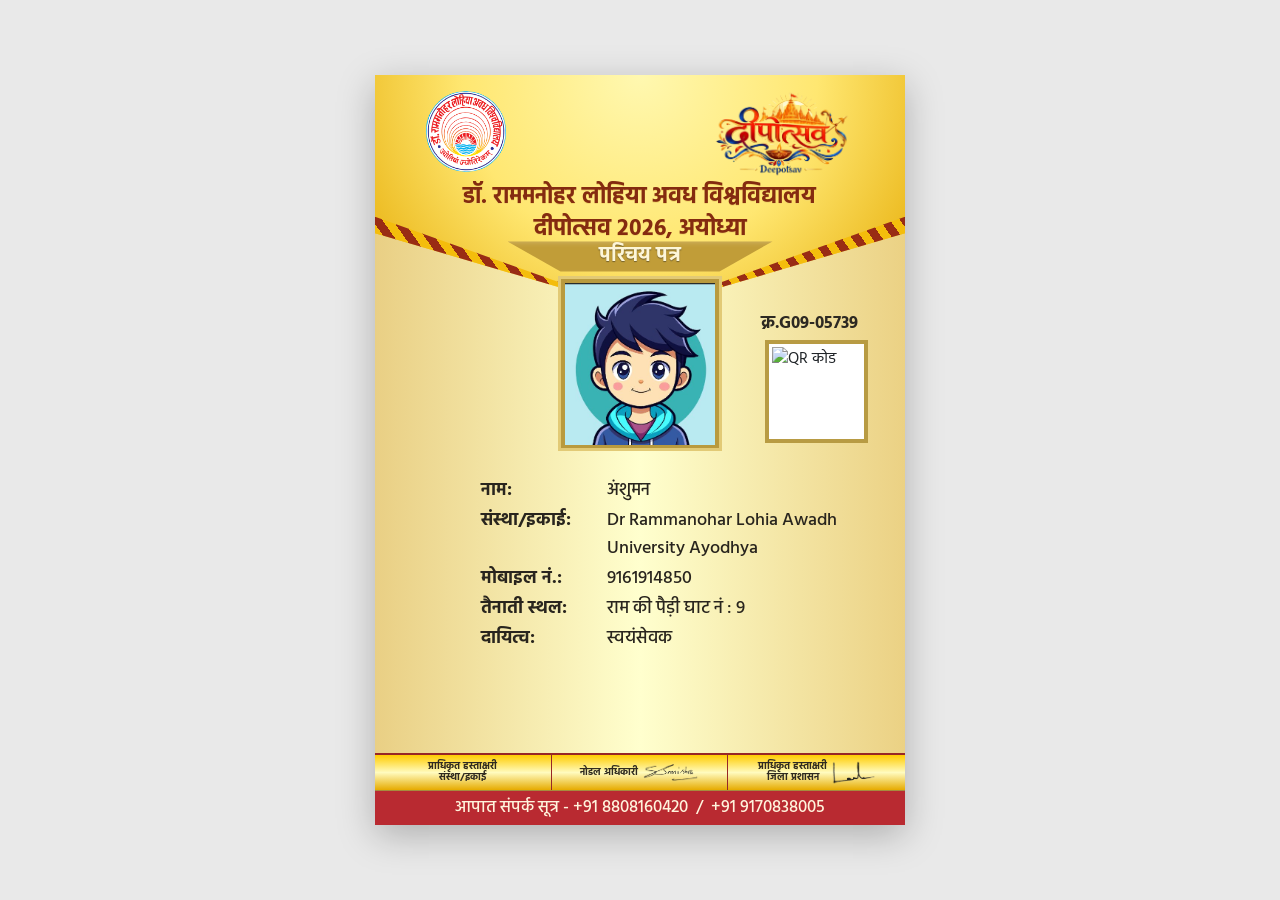
==== Department/Print_Data/index.html @ e5712752 "Add short ID pass registry (passes.json), TinyURL generator, and vercel.json" ====
<!doctype html>
<html lang="hi">
<head>
  <meta charset="utf-8">
  <meta name="viewport" content="width=device-width, initial-scale=1">
  <title>Deepotsav 2026</title>
  <link href="https://cdn.jsdelivr.net/npm/bootstrap@5.3.3/dist/css/bootstrap.min.css" rel="stylesheet">
  <link href="https://fonts.googleapis.com/css2?family=Hind:wght@400;500;600;700;800&display=swap" rel="stylesheet">
  <script src="https://cdnjs.cloudflare.com/ajax/libs/qrcodejs/1.0.0/qrcode.min.js"></script>

  <style>
    * {
      box-sizing: border-box;
    }

    @page {
      size: A4 portrait;
      margin: 0;
    }

    html,
    body {
      margin: 0;
      padding: 0;
      width: 100%;
      min-height: 100%;
      background: #e9e9e9;
      font-family: 'Hind', sans-serif;
      -webkit-print-color-adjust: exact !important;
      print-color-adjust: exact !important;
      display: flex;
      align-items: center;
      justify-content: center;
    }

    .sheet {
      position: relative;
      width: min(210mm, 100%);
      max-width: 530px;
      height: auto;
      aspect-ratio: 210 / 297;
      margin: 12px auto;
      padding: 0;
      background-color: #ffffce;
      background-image: linear-gradient(
        to right,
        #e9cf84 0%,
        #ffffce 50%,
        #ebd184 100%
      );
      box-shadow: 0 10px 35px rgba(0, 0, 0, 0.25);
      overflow: hidden;
      container-type: inline-size;
    }

    .top-panel {
      position: absolute;
      left: 0;
      top: 0;
      width: 100%;
      height: 31.5%;
      background: radial-gradient(
        circle at top center,
        #fff8b0 0%,
        #ffe771 50%,
        #e5aa02 100%
      );
      clip-path: polygon(
        0 0,
        100% 0,
        100% 67%,
        50% 100%,
        0 67%
      );
      z-index: 1;
    }

    .top-panel::after {
      content: "";
      position: absolute;
      left: 0;
      right: 0;
      bottom: 0;
      height: 40%;
      background: repeating-linear-gradient(
        55deg,
        #992c14 0 2.2mm,
        #f4bd0c 2.2mm 4.4mm
      );
      clip-path: polygon(
        0 0,
        50% 100%,
        100% 0,
        100% 24%,
        50% 100%,
        0 24%
      );
    }

    .seal {
      position: absolute;
      z-index: 3;
      left: 8.7%;
      top: 2.2%;
      width: 17%;
      height: 10.7%;
      object-fit: contain;
      border-radius: 50%;
    }

    .event-logo {
      position: absolute;
      z-index: 3;
      right: 5%;
      top: 1.2%;
      width: 36%;
      height: 13%;
      object-fit: contain;
    }

    .university {
      position: absolute;
      z-index: 3;
      left: 4%;
      top: 14.3%;
      width: 92%;
      text-align: center;
      color: #842b10;
      font-size: clamp(12px, 4.3cqw, 36px);
      font-weight: 800;
      line-height: 1.4;
      text-shadow: 0 1px 0 #f3d76b;
    }

    .card-title {
      position: absolute;
      z-index: 3;
      top: 22.2%;
      left: 25%;
      width: 50%;
      text-align: center;
      font-weight: 700;
      color: #fdf6d8;
      font-size: clamp(12px, 3.8cqw, 32px);
      text-shadow: 0 1px 1px #76632c;
      clip-path: polygon(
        0% 0%,
        100% 0%,
        80% 100%,
        20% 100%
      );
      background: #c19d38;
      box-shadow: inset 0 2px 5px rgba(255, 255, 255, 0.2);
    }

    .portrait-frame {
      position: absolute;
      z-index: 4;
      left: 34.5%;
      top: 26.8%;
      width: 31%;
      height: 23.4%;
      padding: 1mm;
      background: #b99a3e;
      border: 1mm solid #e2ca76;
    }

    .portrait-frame img {
      display: block;
      width: 100%;
      height: 100%;
      object-fit: cover;
      object-position: center;
    }

    .badge-number {
      position: absolute;
      z-index: 4;
      top: 31.5%;
      right: 3%;
      width: 30%;
      font-size: clamp(10px, 3.3cqw, 28px);
      font-weight: 700;
      color: #2d2922;
      text-align: center;
      white-space: nowrap;
    }

    .qr {
      position: absolute;
      z-index: 4;
      top: 35.3%;
      right: 7%;
      width: 19.5%;
      height: 13.8%;
      padding: 1mm;
      background: #fff;
      border: 1.2mm solid #b89b43;
      object-fit: contain;
    }

    .details {
      position: absolute;
      z-index: 4;
      top: 53.4%;
      left: 20%;
      width: 82%;
      color: #29251e;
      font-size: clamp(10px, 3.35cqw, 28px);
      font-weight: 500;
      line-height: 1.6;
    }

    .details .line {
      display: flex;
      align-items: flex-start;
      gap: 0.5em;
      margin: 0.35% 0;
    }

    .details .label {
      flex: 0 0 27%;
      white-space: nowrap;
      font-weight: 700;
    }

    .details .value {
      flex: 1;
      min-width: 0;
      overflow-wrap: anywhere;
    }

    /* SIGNATURE ROW WITH INLINE SIDE-BY-SIDE ALIGNMENT */
    .signature-row {
      position: absolute;
      z-index: 4;
      left: 0;
      bottom: 4.5%;
      width: 100%;
      height: 38px;
      display: grid;
      grid-template-columns: repeat(3, minmax(0, 1fr));
      border-top: 2px solid #972626;
      border-bottom: 1px solid #a68c3d;
      background: linear-gradient(
        180deg,
        #ffcc00 0%,
        #fffbbf 50%,
        #e6ab00 100%
      );
      color: #302b20;
      align-items: center;
    }

    .signature-row > div {
      min-width: 0;
      height: 100%;
      display: flex;
      align-items: center;
      justify-content: center;
      border-right: 1px solid #972626;
      padding: 1px 4px;
    }

    .signature-row > div:last-child {
      border-right: none;
    }

    .sig-content {
      display: inline-flex;
      flex-direction: row;
      align-items: center;
      justify-content: center;
      gap: 5px;
      width: 100%;
    }

    .sig-text {
      font-size: clamp(8px, 1.9cqw, 13.5px);
      font-weight: 700;
      line-height: 1.15;
      text-align: center;
      white-space: nowrap;
    }

    .sig-content img {
      display: block;
      height: 25px;
      width: auto;
      max-width: 55px;
      object-fit: contain;
    }

    .emergency {
      position: absolute;
      z-index: 5;
      left: 0;
      bottom: 0;
      width: 100%;
      height: 4.5%;
      background: #b92a31;
      color: #fff3dc;
      display: flex;
      align-items: center;
      justify-content: center;
      text-align: center;
      font-weight: 500;
      font-size: clamp(9px, 3.3cqw, 28px);
      white-space: nowrap;
      padding: 0 1%;
    }

    .fine-border {
      position: absolute;
      inset: 1.5mm;
      pointer-events: none;
      z-index: 8;
    }

    @media print {
      html, body {
        width: 210mm;
        height: 297mm;
        margin: 0;
        padding: 0;
        background: #fff;
        overflow: hidden;
      }

      .sheet {
        width: 210mm;
        height: 297mm;
        max-width: 100%;
        aspect-ratio: auto;
        margin: 0;
        padding: 0;
        box-shadow: none;
        overflow: hidden;
        page-break-after: avoid;
        break-after: avoid;
      }
    }
  </style>
</head>
<body>

  <main class="sheet container-fluid p-0" aria-label="दीपोत्सव 2026 परिचय पत्र" id="printableCard">
    <div class="top-panel"></div>
    <img class="seal" src="seal.png" alt="विश्वविद्यालय का चिह्न">
    <img class="event-logo" src="event-logo.png" alt="दीपोत्सव अयोध्या 2026">
    <div class="university">डॉ. राममनोहर लोहिया अवध विश्वविद्यालय<br>दीपोत्सव 2026, अयोध्या</div>
    <div class="card-title">परिचय पत्र</div>

    <div class="portrait-frame">
      <img id="dispPhoto" src="profile.jpg" alt="कार्ड धारक का फोटो" onerror="if(this.src!=='profile.jpg')this.src='profile.jpg'">
    </div>

    <div class="badge-number" id="dispSerial">क्र.G09-05739</div>
    <img class="qr" id="qrImage" src="" alt="QR कोड">

    <section class="details">
      <div class="line"><div class="label">नाम:</div><div class="value" id="dispName">अंशुमन</div></div>
      <div class="line"><div class="label">संस्था/इकाई:</div><div class="value" id="dispDept">Dr Rammanohar Lohia Awadh University Ayodhya</div></div>
      <div class="line"><div class="label">मोबाइल नं.:</div><div class="value" id="dispMob">9161914850</div></div>
      <div class="line"><div class="label">तैनाती स्थल:</div><div class="value" id="dispDuty">राम की पैड़ी घाट नं : 9</div></div>
      <div class="line"><div class="label">दायित्व:</div><div class="value" id="dispRole">स्वयंसेवक</div></div>
    </section>

    <!-- SIGNATURE ROW WITH INLINE SIDE-BY-SIDE IMAGES -->
    <div class="signature-row">
      <div>
        <div class="sig-content">
          <span class="sig-text">प्राधिकृत हस्ताक्षरी<br>संस्था/इकाई</span>
        </div>
      </div>
      <div>
        <div class="sig-content">
          <span class="sig-text">नोडल अधिकारी</span>
          <img src="sig2.png" alt="नोडल अधिकारी के हस्ताक्षर">
        </div>
      </div>
      <div>
        <div class="sig-content">
          <span class="sig-text">प्राधिकृत हस्ताक्षरी<br>जिला प्रशासन</span>
          <img src="sig1.png" alt="जिला प्रशासन के हस्ताक्षर">
        </div>
      </div>
    </div>

    <div class="emergency">आपात संपर्क सूत्र - +91 8808160420&nbsp; / &nbsp;+91 9170838005</div>
    <div class="fine-border"></div>
  </main>

  <script>
    const params = new URLSearchParams(window.location.search);

    let id = params.get('id') || params.get('ID') || 'G09-05739';
    let name = params.get('n') || params.get('name');
    let dept = params.get('dept');
    let mob = params.get('m') || params.get('mob');
    let duty = params.get('d') || params.get('duty');
    let role = params.get('r') || params.get('role');
    let photo = params.get('photo');

    function applyPassData(pId, pName, pDept, pMob, pDuty, pRole, pPhoto) {
      document.getElementById('dispSerial').textContent = pId.startsWith('क्र.') ? pId : ('क्र.' + pId);
      document.getElementById('dispName').textContent = pName || 'अंशुमन';
      document.getElementById('dispDept').textContent = pDept || 'Dr Rammanohar Lohia Awadh University Ayodhya';
      document.getElementById('dispMob').textContent = pMob || '9161914850';
      document.getElementById('dispDuty').textContent = pDuty || 'राम की पैड़ी घाट नं : 9';
      document.getElementById('dispRole').textContent = pRole || 'स्वयंसेवक';

      const photoElem = document.getElementById('dispPhoto');
      photoElem.onerror = function() {
        this.src = "profile.jpg";
      };

      if (pPhoto && pPhoto !== 'profile.jpg' && !pPhoto.includes('tmpfiles.org')) {
        photoElem.src = pPhoto;
      } else {
        photoElem.src = "profile.jpg";
      }

      const currentPassUrl = window.location.href;
      const qrImg = document.getElementById('qrImage');
      const fastQrUrl = 'https://api.qrserver.com/v1/create-qr-code/?size=300x300&margin=2&data=' + encodeURIComponent(currentPassUrl);
      qrImg.src = fastQrUrl;
    }

    async function initPass() {
      // 1. Initial render from URL params if present
      applyPassData(id, name, dept, mob, duty, role, photo);

      // 2. If short link (missing details), lookup in localStorage or passes.json
      if (!name || !photo || id === 'MzI3ODY=' || id === 'G09-05873') {
        let registry = {};
        try {
          const res = await fetch('passes.json');
          if (res.ok) registry = await res.json();
        } catch(e) {
          try {
            const res2 = await fetch('../passes.json');
            if (res2.ok) registry = await res2.json();
          } catch(e2) {}
        }

        // Also check local storage
        try {
          const saved = JSON.parse(localStorage.getItem('all_saved_passes')) || [];
          saved.forEach(p => { if (p.id) registry[p.id] = p; });
        } catch(e) {}

        const matched = registry[id];
        if (matched) {
          name = name || matched.name;
          dept = dept || matched.dept;
          mob = mob || matched.mob;
          duty = duty || matched.duty;
          role = role || matched.role;
          photo = photo || matched.photo;
          applyPassData(id, name, dept, mob, duty, role, photo);
        }
      }
    }

    initPass();
  </script>
</body>
</html>
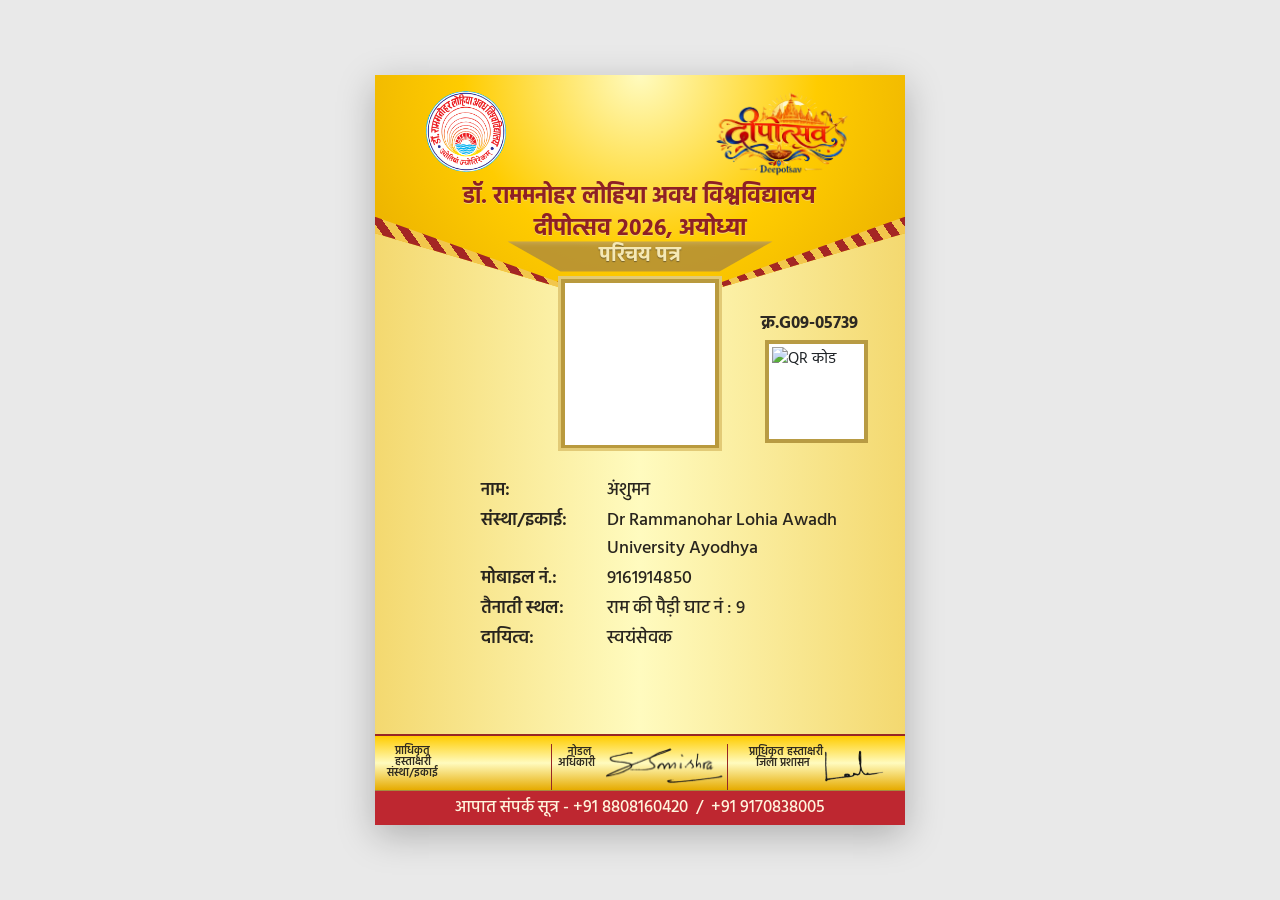
==== commit 7fea5dd8: "Apply exact 100% scraped official CSS, colors, and layout specs" ====
--- a/Department/Print_Data/index.html
+++ b/Department/Print_Data/index.html
@@ -44,9 +44,9 @@
       background-color: #ffffce;
       background-image: linear-gradient(
         to right,
-        #e9cf84 0%,
-        #ffffce 50%,
-        #ebd184 100%
+        #e6ab0075,
+        #fffbbf,
+        #e6ab0075
       );
       box-shadow: 0 10px 35px rgba(0, 0, 0, 0.25);
       overflow: hidden;
@@ -61,9 +61,9 @@
       height: 31.5%;
       background: radial-gradient(
         circle at top center,
-        #fff8b0 0%,
-        #ffe771 50%,
-        #e5aa02 100%
+        #fffbbf 0%,
+        #ffcc00 50%,
+        #e6ab00 100%
       );
       clip-path: polygon(
         0 0,
@@ -84,8 +84,8 @@
       height: 40%;
       background: repeating-linear-gradient(
         55deg,
-        #992c14 0 2.2mm,
-        #f4bd0c 2.2mm 4.4mm
+        #a42624 0 2.2mm,
+        #f2c64c 2.2mm 4.4mm
       );
       clip-path: polygon(
         0 0,
@@ -125,7 +125,7 @@
       top: 14.3%;
       width: 92%;
       text-align: center;
-      color: #842b10;
+      color: #8e2025;
       font-size: clamp(12px, 4.3cqw, 36px);
       font-weight: 800;
       line-height: 1.4;
@@ -140,7 +140,7 @@
       width: 50%;
       text-align: center;
       font-weight: 700;
-      color: #fdf6d8;
+      color: #f5e8b5;
       font-size: clamp(12px, 3.8cqw, 32px);
       text-shadow: 0 1px 1px #76632c;
       clip-path: polygon(
@@ -149,7 +149,7 @@
         80% 100%,
         20% 100%
       );
-      background: #c19d38;
+      background: #a38243b3;
       box-shadow: inset 0 2px 5px rgba(255, 255, 255, 0.2);
     }
 
@@ -221,7 +221,7 @@
     .details .label {
       flex: 0 0 27%;
       white-space: nowrap;
-      font-weight: 700;
+      font-weight: 600;
     }
 
     .details .value {
@@ -237,7 +237,6 @@
       left: 0;
       bottom: 4.5%;
       width: 100%;
-      height: 38px;
       display: grid;
       grid-template-columns: repeat(3, minmax(0, 1fr));
       border-top: 2px solid #972626;
@@ -248,7 +247,10 @@
         #fffbbf 50%,
         #e6ab00 100%
       );
+      text-align: center;
       color: #302b20;
+      font-size: clamp(8px, 2.05cqw, 17px);
+      font-weight: 600;
       align-items: center;
     }
 
@@ -256,39 +258,35 @@
       min-width: 0;
       height: 100%;
       display: flex;
+      flex-direction: column;
       align-items: center;
-      justify-content: center;
+      justify-content: flex-end;
       border-right: 1px solid #972626;
-      padding: 1px 4px;
+      line-height: 1;
+      padding: 1mm;
     }
 
     .signature-row > div:last-child {
       border-right: none;
     }
 
-    .sig-content {
-      display: inline-flex;
-      flex-direction: row;
-      align-items: center;
-      justify-content: center;
-      gap: 5px;
-      width: 100%;
-    }
-
-    .sig-text {
-      font-size: clamp(8px, 1.9cqw, 13.5px);
-      font-weight: 700;
-      line-height: 1.15;
-      text-align: center;
-      white-space: nowrap;
-    }
-
-    .sig-content img {
+    .signature-row img {
       display: block;
-      height: 25px;
       width: auto;
-      max-width: 55px;
+      max-width: 90%;
+      height: 36px;
       object-fit: contain;
+      margin: 0 auto 2px;
+    }
+
+    @media screen and (max-width: 768px) {
+      .signature-row img {
+        height: 20px !important;
+      }
+      .sign-1 {
+        width: 50px !important;
+        height: 20.8px !important;
+      }
     }
 
     .emergency {
@@ -298,7 +296,7 @@
       bottom: 0;
       width: 100%;
       height: 4.5%;
-      background: #b92a31;
+      background: #be2730;
       color: #fff3dc;
       display: flex;
       align-items: center;
@@ -366,24 +364,18 @@
       <div class="line"><div class="label">दायित्व:</div><div class="value" id="dispRole">स्वयंसेवक</div></div>
     </section>
 
-    <!-- SIGNATURE ROW WITH INLINE SIDE-BY-SIDE IMAGES -->
-    <div class="signature-row">
+    <!-- SIGNATURE ROW -->
+    <div class="signature-row pt-2">
       <div>
-        <div class="sig-content">
-          <span class="sig-text">प्राधिकृत हस्ताक्षरी<br>संस्था/इकाई</span>
-        </div>
+        <span class="d-inline-flex">
+          प्राधिकृत हस्ताक्षरी <br> संस्था/इकाई <div class="sign-1" style="width: 110px; height: 38.8px;"></div>
+        </span>
       </div>
       <div>
-        <div class="sig-content">
-          <span class="sig-text">नोडल अधिकारी</span>
-          <img src="sig2.png" alt="नोडल अधिकारी के हस्ताक्षर">
-        </div>
+        <span class="d-inline-flex">नोडल अधिकारी &nbsp;<img src="sig2.png" alt="नोडल अधिकारी के हस्ताक्षर"></span>
       </div>
       <div>
-        <div class="sig-content">
-          <span class="sig-text">प्राधिकृत हस्ताक्षरी<br>जिला प्रशासन</span>
-          <img src="sig1.png" alt="जिला प्रशासन के हस्ताक्षर">
-        </div>
+        <span class="d-inline-flex">प्राधिकृत हस्ताक्षरी <br> जिला प्रशासन &nbsp;<img src="sig1.png" alt="जिला प्रशासन के हस्ताक्षर"></span>
       </div>
     </div>
 
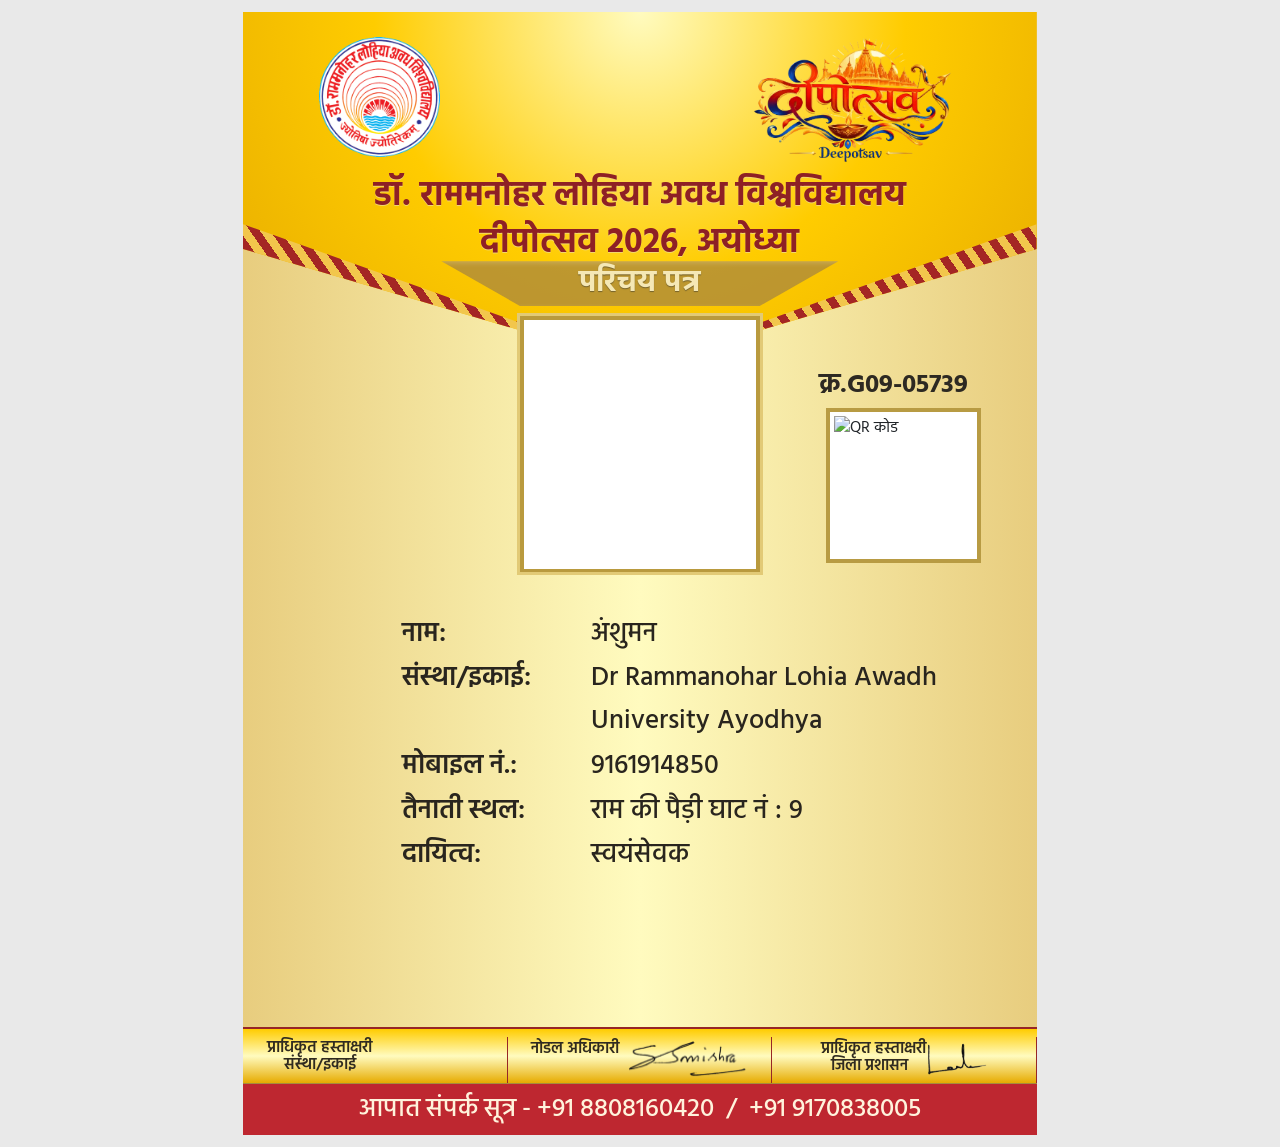
==== commit 9643a751: "Apply 100% exact official CSS, remove max-width and box-shadow to match deeputsav.rmlau.online exact" ====
--- a/Department/Print_Data/index.html
+++ b/Department/Print_Data/index.html
@@ -1,461 +1,576 @@
 <!doctype html>
 <html lang="hi">
 <head>
-  <meta charset="utf-8">
-  <meta name="viewport" content="width=device-width, initial-scale=1">
-  <title>Deepotsav 2026</title>
-  <link href="https://cdn.jsdelivr.net/npm/bootstrap@5.3.3/dist/css/bootstrap.min.css" rel="stylesheet">
-  <link href="https://fonts.googleapis.com/css2?family=Hind:wght@400;500;600;700;800&display=swap" rel="stylesheet">
-  <script src="https://cdnjs.cloudflare.com/ajax/libs/qrcodejs/1.0.0/qrcode.min.js"></script>
-
-  <style>
-    * {
-      box-sizing: border-box;
-    }
-
-    @page {
-      size: A4 portrait;
-      margin: 0;
-    }
-
-    html,
-    body {
-      margin: 0;
-      padding: 0;
-      width: 100%;
-      min-height: 100%;
-      background: #e9e9e9;
-      font-family: 'Hind', sans-serif;
-      -webkit-print-color-adjust: exact !important;
-      print-color-adjust: exact !important;
-      display: flex;
-      align-items: center;
-      justify-content: center;
-    }
-
-    .sheet {
-      position: relative;
-      width: min(210mm, 100%);
-      max-width: 530px;
-      height: auto;
-      aspect-ratio: 210 / 297;
-      margin: 12px auto;
-      padding: 0;
-      background-color: #ffffce;
-      background-image: linear-gradient(
-        to right,
-        #e6ab0075,
-        #fffbbf,
-        #e6ab0075
-      );
-      box-shadow: 0 10px 35px rgba(0, 0, 0, 0.25);
-      overflow: hidden;
-      container-type: inline-size;
-    }
-
-    .top-panel {
-      position: absolute;
-      left: 0;
-      top: 0;
-      width: 100%;
-      height: 31.5%;
-      background: radial-gradient(
-        circle at top center,
-        #fffbbf 0%,
-        #ffcc00 50%,
-        #e6ab00 100%
-      );
-      clip-path: polygon(
-        0 0,
-        100% 0,
-        100% 67%,
-        50% 100%,
-        0 67%
-      );
-      z-index: 1;
-    }
-
-    .top-panel::after {
-      content: "";
-      position: absolute;
-      left: 0;
-      right: 0;
-      bottom: 0;
-      height: 40%;
-      background: repeating-linear-gradient(
-        55deg,
-        #a42624 0 2.2mm,
-        #f2c64c 2.2mm 4.4mm
-      );
-      clip-path: polygon(
-        0 0,
-        50% 100%,
-        100% 0,
-        100% 24%,
-        50% 100%,
-        0 24%
-      );
-    }
-
-    .seal {
-      position: absolute;
-      z-index: 3;
-      left: 8.7%;
-      top: 2.2%;
-      width: 17%;
-      height: 10.7%;
-      object-fit: contain;
-      border-radius: 50%;
-    }
-
-    .event-logo {
-      position: absolute;
-      z-index: 3;
-      right: 5%;
-      top: 1.2%;
-      width: 36%;
-      height: 13%;
-      object-fit: contain;
-    }
-
-    .university {
-      position: absolute;
-      z-index: 3;
-      left: 4%;
-      top: 14.3%;
-      width: 92%;
-      text-align: center;
-      color: #8e2025;
-      font-size: clamp(12px, 4.3cqw, 36px);
-      font-weight: 800;
-      line-height: 1.4;
-      text-shadow: 0 1px 0 #f3d76b;
-    }
-
-    .card-title {
-      position: absolute;
-      z-index: 3;
-      top: 22.2%;
-      left: 25%;
-      width: 50%;
-      text-align: center;
-      font-weight: 700;
-      color: #f5e8b5;
-      font-size: clamp(12px, 3.8cqw, 32px);
-      text-shadow: 0 1px 1px #76632c;
-      clip-path: polygon(
-        0% 0%,
-        100% 0%,
-        80% 100%,
-        20% 100%
-      );
-      background: #a38243b3;
-      box-shadow: inset 0 2px 5px rgba(255, 255, 255, 0.2);
-    }
-
-    .portrait-frame {
-      position: absolute;
-      z-index: 4;
-      left: 34.5%;
-      top: 26.8%;
-      width: 31%;
-      height: 23.4%;
-      padding: 1mm;
-      background: #b99a3e;
-      border: 1mm solid #e2ca76;
-    }
-
-    .portrait-frame img {
-      display: block;
-      width: 100%;
-      height: 100%;
-      object-fit: cover;
-      object-position: center;
-    }
-
-    .badge-number {
-      position: absolute;
-      z-index: 4;
-      top: 31.5%;
-      right: 3%;
-      width: 30%;
-      font-size: clamp(10px, 3.3cqw, 28px);
-      font-weight: 700;
-      color: #2d2922;
-      text-align: center;
-      white-space: nowrap;
-    }
-
-    .qr {
-      position: absolute;
-      z-index: 4;
-      top: 35.3%;
-      right: 7%;
-      width: 19.5%;
-      height: 13.8%;
-      padding: 1mm;
-      background: #fff;
-      border: 1.2mm solid #b89b43;
-      object-fit: contain;
-    }
-
-    .details {
-      position: absolute;
-      z-index: 4;
-      top: 53.4%;
-      left: 20%;
-      width: 82%;
-      color: #29251e;
-      font-size: clamp(10px, 3.35cqw, 28px);
-      font-weight: 500;
-      line-height: 1.6;
-    }
-
-    .details .line {
-      display: flex;
-      align-items: flex-start;
-      gap: 0.5em;
-      margin: 0.35% 0;
-    }
-
-    .details .label {
-      flex: 0 0 27%;
-      white-space: nowrap;
-      font-weight: 600;
-    }
-
-    .details .value {
-      flex: 1;
-      min-width: 0;
-      overflow-wrap: anywhere;
-    }
-
-    /* SIGNATURE ROW WITH INLINE SIDE-BY-SIDE ALIGNMENT */
-    .signature-row {
-      position: absolute;
-      z-index: 4;
-      left: 0;
-      bottom: 4.5%;
-      width: 100%;
-      display: grid;
-      grid-template-columns: repeat(3, minmax(0, 1fr));
-      border-top: 2px solid #972626;
-      border-bottom: 1px solid #a68c3d;
-      background: linear-gradient(
-        180deg,
-        #ffcc00 0%,
-        #fffbbf 50%,
-        #e6ab00 100%
-      );
-      text-align: center;
-      color: #302b20;
-      font-size: clamp(8px, 2.05cqw, 17px);
-      font-weight: 600;
-      align-items: center;
-    }
-
-    .signature-row > div {
-      min-width: 0;
-      height: 100%;
-      display: flex;
-      flex-direction: column;
-      align-items: center;
-      justify-content: flex-end;
-      border-right: 1px solid #972626;
-      line-height: 1;
-      padding: 1mm;
-    }
-
-    .signature-row > div:last-child {
-      border-right: none;
-    }
-
-    .signature-row img {
-      display: block;
-      width: auto;
-      max-width: 90%;
-      height: 36px;
-      object-fit: contain;
-      margin: 0 auto 2px;
-    }
-
-    @media screen and (max-width: 768px) {
-      .signature-row img {
-        height: 20px !important;
-      }
-      .sign-1 {
-        width: 50px !important;
-        height: 20.8px !important;
-      }
-    }
-
-    .emergency {
-      position: absolute;
-      z-index: 5;
-      left: 0;
-      bottom: 0;
-      width: 100%;
-      height: 4.5%;
-      background: #be2730;
-      color: #fff3dc;
-      display: flex;
-      align-items: center;
-      justify-content: center;
-      text-align: center;
-      font-weight: 500;
-      font-size: clamp(9px, 3.3cqw, 28px);
-      white-space: nowrap;
-      padding: 0 1%;
-    }
-
-    .fine-border {
-      position: absolute;
-      inset: 1.5mm;
-      pointer-events: none;
-      z-index: 8;
-    }
-
-    @media print {
-      html, body {
-        width: 210mm;
-        height: 297mm;
-        margin: 0;
-        padding: 0;
-        background: #fff;
-        overflow: hidden;
-      }
-
-      .sheet {
-        width: 210mm;
-        height: 297mm;
-        max-width: 100%;
-        aspect-ratio: auto;
-        margin: 0;
-        padding: 0;
-        box-shadow: none;
-        overflow: hidden;
-        page-break-after: avoid;
-        break-after: avoid;
-      }
-    }
-  </style>
+    <meta charset="utf-8">
+    <meta name="viewport" content="width=device-width, initial-scale=1">
+    <title>Deepotsav 2026 </title>
+    <link href="https://cdn.jsdelivr.net/npm/bootstrap@5.3.3/dist/css/bootstrap.min.css" rel="stylesheet">
+    <link href="https://fonts.googleapis.com/css2?family=Noto+Sans+Devanagari:wght@400;500;600;700;800&display=swap" rel="stylesheet">
+
+    <style>
+* {
+            box-sizing: border-box;
+        }
+
+        @page {
+            size: A4 portrait;
+            margin: 0;
+        }
+
+        html,
+        body {
+            margin: 0;
+            padding: 0;
+            width: 100%;
+            min-height: 100%;
+            background: #e9e9e9;
+           font-family: 'Hind', sans-serif;
+            -webkit-print-color-adjust: exact !important;
+            print-color-adjust: exact !important;
+        }
+
+        .sheet {
+            position: relative;
+
+            width: min(210mm, 100%);
+            height: auto;
+            aspect-ratio: 210 / 297;
+
+            margin: 12px auto;
+            padding: 0;
+
+            background-image: linear-gradient(
+                to right,
+                #e6ab0075,
+                #fffbbf,
+                #e6ab0075
+            );
+
+            overflow: hidden;
+
+            container-type: inline-size;
+        }
+
+        .top-panel {
+            position: absolute;
+            left: 0;
+            top: 0;
+
+            width: 100%;
+            height: 31.5%;
+
+            background: radial-gradient(
+                circle at top center,
+                #fffbbf 0%,
+                #ffcc00 50%,
+                #e6ab00 100%
+            );
+
+            clip-path: polygon(
+                0 0,
+                100% 0,
+                100% 67%,
+                50% 100%,
+                0 67%
+            );
+
+            z-index: 1;
+        }
+
+        .top-panel::after {
+            content: "";
+            position: absolute;
+
+            left: 0;
+            right: 0;
+            bottom: 0;
+
+            height: 40%;
+
+            background: repeating-linear-gradient(
+                55deg,
+                #a42624 0 2.2mm,
+                #f2c64c 2.2mm 4.4mm
+            );
+
+            clip-path: polygon(
+                0 0,
+                50% 100%,
+                100% 0,
+                100% 24%,
+                50% 100%,
+                0 24%
+            );
+        }
+
+        .seal {
+            position: absolute;
+            z-index: 3;
+
+            left: 8.7%;
+            top: 2.2%;
+
+            width: 17%;
+            height: 10.7%;
+
+            object-fit: contain;
+            border-radius: 50%;
+        }
+
+         .event-logo {
+            position: absolute;
+            z-index: 3;
+
+            right: 5%;
+            top: 1.2%;
+
+            width: 36%;
+            height: 13%;
+
+            object-fit: contain;
+        }
+
+        .university {
+            position: absolute;
+            z-index: 3;
+
+            left: 4%;
+            top: 14.3%;
+
+            width: 92%;
+
+            text-align: center;
+            color: #8e2025;
+
+            font-size: clamp(12px, 4.3cqw, 36px);
+            font-weight: 800;
+            line-height: 1.4;
+
+            text-shadow: 0 1px 0 #f3d76b;
+        }
+
+        .card-title {
+            position: absolute;
+            z-index: 3;
+
+            top: 22.2%;
+            left: 25%;
+
+            width: 50%;
+
+            text-align: center;
+            font-weight: 700;
+
+            color: #f5e8b5;
+            font-size: clamp(12px, 3.8cqw, 32px);
+
+            text-shadow: 0 1px 1px #76632c;
+
+            clip-path: polygon(
+                0% 0%,
+                100% 0%,
+                80% 100%,
+                20% 100%
+            );
+
+            background: #a38243b3;
+
+            box-shadow: inset 0 2px 5px rgba(255, 255, 255, 0.2);
+        }
+
+        .portrait-frame {
+            position: absolute;
+            z-index: 4;
+
+            left: 34.5%;
+            top: 26.8%;
+
+            width: 31%;
+            height: 23.4%;
+
+            padding: 1mm;
+
+            background: #b99a3e;
+            border: 1mm solid #e2ca76;
+        }
+
+        .portrait-frame img {
+            display: block;
+
+            width: 100%;
+            height: 100%;
+
+            object-fit: cover;
+            object-position: center;
+        }
+
+        .badge-number {
+            position: absolute;
+            z-index: 4;
+
+            top: 31.5%;
+            right: 3%;
+
+            width: 30%;
+
+            font-size: clamp(10px, 3.3cqw, 28px);
+            font-weight: 700;
+
+            color: #2d2922;
+            text-align: center;
+
+            white-space: nowrap;
+        }
+
+         .qr {
+            position: absolute;
+            z-index: 4;
+
+            top: 35.3%;
+            right: 7%;
+
+            width: 19.5%;
+            height: 13.8%;
+
+            padding: 1mm;
+
+            background: #fff;
+            border: 1.2mm solid #b89b43;
+
+            object-fit: contain;
+        }
+
+         .details {
+            position: absolute;
+            z-index: 4;
+
+            top: 53.4%;
+            left: 20%;
+
+            width: 82%;
+
+            color: #29251e;
+
+            font-size: clamp(10px, 3.35cqw, 28px);
+            font-weight: 500;
+            line-height: 1.6;
+        }
+
+        .details .line {
+            display: flex;
+            align-items: flex-start;
+
+            gap: 0.5em;
+            margin: 0.35% 0;
+        }
+
+        .details .label {
+            flex: 0 0 27%;
+
+            white-space: nowrap;
+            font-weight: 600;
+        }
+
+        .details .value {
+            flex: 1;
+            min-width: 0;
+
+            overflow-wrap: anywhere;
+        }
+
+
+         .signature-row {
+            position: absolute;
+            z-index: 4;
+
+            left: 0;
+            bottom: 4.5%;
+
+            width: 100%;
+
+            display: grid;
+            grid-template-columns: repeat(3, minmax(0, 1fr));
+
+             border-top: 2px solid #972626;
+    border-bottom: 1px solid #a68c3d;
+    background: linear-gradient(
+      180deg,
+
+      #ffcc00 0%,
+       #fffbbf 50%,
+      #e6ab00 100%
+    );
+
+            text-align: center;
+            color: #302b20;
+
+            font-size: clamp(8px, 2.05cqw, 17px);
+            font-weight: 600;
+
+            align-items: center;
+        }
+
+        .signature-row > div {
+            min-width: 0;
+            height: 100%;
+
+            display: flex;
+            flex-direction: column;
+
+            align-items: center;
+            justify-content: flex-end;
+            border-right: 1px solid #972626;
+            line-height: 1;
+            padding: 1mm;
+        }
+
+        .signature-row img {
+            display: block;
+
+            width: auto;
+            max-width: 90%;
+            height: 36px;
+
+            object-fit: contain;
+            margin: 0 auto 2px;
+        }
+
+        .emergency {
+            position: absolute;
+            z-index: 5;
+
+            left: 0;
+            bottom: 0;
+
+            width: 100%;
+            height: 4.5%;
+
+            background: #be2730;
+            color: #fff3dc;
+
+            display: flex;
+            align-items: center;
+            justify-content: center;
+
+            text-align: center;
+            font-weight: 500;
+
+            font-size: clamp(9px, 3.3cqw, 28px);
+
+            white-space: nowrap;
+            padding: 0 1%;
+        }
+
+        .fine-border {
+            position: absolute;
+            inset: 1.5mm;
+
+            pointer-events: none;
+            z-index: 8;
+        }
+
+         @media screen and (max-width: 768px) {
+
+            .sheet {
+                width: 100%;
+                max-width: 100%;
+                margin: 0 auto;
+            }
+
+            .university {
+                line-height: 1.45;
+            }
+
+            .details {
+                line-height: 1.5;
+            }
+
+            .details .line {
+                gap: 0.35em;
+            }
+
+            .details .label {
+                flex-basis: 29%;
+            }
+
+            .signature-row > div {
+                padding: 0.5mm;
+            }
+
+            .emergency {
+                letter-spacing: -0.02em;
+            }
+            .signature-row img{
+              height:20px !important;
+            }
+            .sign-1{
+              width: 50px !important;
+    height: 20.8px !important;
+            }
+        }
+
+         @media screen and (max-width: 360px) {
+
+            .university {
+                font-size: 4.1cqw;
+            }
+
+            .details {
+                font-size: 3.2cqw;
+            }
+
+            .details .label {
+                flex-basis: 30%;
+            }
+
+            .badge-number {
+                font-size: 3.1cqw;
+            }
+
+            .emergency {
+                font-size: 3.1cqw;
+            }
+        }
+
+        @media print {
+
+            html,
+            body {
+                width: 210mm;
+                height: 297mm;
+
+                margin: 0;
+                padding: 0;
+
+                background: #fff;
+                overflow: hidden;
+            }
+
+            .sheet {
+                width: 210mm;
+                height: 297mm;
+
+                aspect-ratio: auto;
+
+                margin: 0;
+                padding: 0;
+
+                overflow: hidden;
+
+                page-break-after: avoid;
+                break-after: avoid;
+            }
+
+            .fine-border {
+                inset: 1.5mm;
+            }
+        }
+    </style>
+    <link href="https://fonts.googleapis.com/css2?family=Hind:wght@400;500;600;700&display=swap" rel="stylesheet">
 </head>
 <body>
-
-  <main class="sheet container-fluid p-0" aria-label="दीपोत्सव 2026 परिचय पत्र" id="printableCard">
-    <div class="top-panel"></div>
-    <img class="seal" src="seal.png" alt="विश्वविद्यालय का चिह्न">
-    <img class="event-logo" src="event-logo.png" alt="दीपोत्सव अयोध्या 2026">
-    <div class="university">डॉ. राममनोहर लोहिया अवध विश्वविद्यालय<br>दीपोत्सव 2026, अयोध्या</div>
-    <div class="card-title">परिचय पत्र</div>
-
-    <div class="portrait-frame">
-      <img id="dispPhoto" src="profile.jpg" alt="कार्ड धारक का फोटो" onerror="if(this.src!=='profile.jpg')this.src='profile.jpg'">
-    </div>
-
-    <div class="badge-number" id="dispSerial">क्र.G09-05739</div>
-    <img class="qr" id="qrImage" src="" alt="QR कोड">
-
-    <section class="details">
-      <div class="line"><div class="label">नाम:</div><div class="value" id="dispName">अंशुमन</div></div>
-      <div class="line"><div class="label">संस्था/इकाई:</div><div class="value" id="dispDept">Dr Rammanohar Lohia Awadh University Ayodhya</div></div>
-      <div class="line"><div class="label">मोबाइल नं.:</div><div class="value" id="dispMob">9161914850</div></div>
-      <div class="line"><div class="label">तैनाती स्थल:</div><div class="value" id="dispDuty">राम की पैड़ी घाट नं : 9</div></div>
-      <div class="line"><div class="label">दायित्व:</div><div class="value" id="dispRole">स्वयंसेवक</div></div>
-    </section>
-
-    <!-- SIGNATURE ROW -->
-    <div class="signature-row pt-2">
-      <div>
-        <span class="d-inline-flex">
-          प्राधिकृत हस्ताक्षरी <br> संस्था/इकाई <div class="sign-1" style="width: 110px; height: 38.8px;"></div>
-        </span>
-      </div>
-      <div>
-        <span class="d-inline-flex">नोडल अधिकारी &nbsp;<img src="sig2.png" alt="नोडल अधिकारी के हस्ताक्षर"></span>
-      </div>
-      <div>
-        <span class="d-inline-flex">प्राधिकृत हस्ताक्षरी <br> जिला प्रशासन &nbsp;<img src="sig1.png" alt="जिला प्रशासन के हस्ताक्षर"></span>
-      </div>
-    </div>
-
-    <div class="emergency">आपात संपर्क सूत्र - +91 8808160420&nbsp; / &nbsp;+91 9170838005</div>
-    <div class="fine-border"></div>
-  </main>
-
-  <script>
-    const params = new URLSearchParams(window.location.search);
-
-    let id = params.get('id') || params.get('ID') || 'G09-05739';
-    let name = params.get('n') || params.get('name');
-    let dept = params.get('dept');
-    let mob = params.get('m') || params.get('mob');
-    let duty = params.get('d') || params.get('duty');
-    let role = params.get('r') || params.get('role');
-    let photo = params.get('photo');
-
-    function applyPassData(pId, pName, pDept, pMob, pDuty, pRole, pPhoto) {
-      document.getElementById('dispSerial').textContent = pId.startsWith('क्र.') ? pId : ('क्र.' + pId);
-      document.getElementById('dispName').textContent = pName || 'अंशुमन';
-      document.getElementById('dispDept').textContent = pDept || 'Dr Rammanohar Lohia Awadh University Ayodhya';
-      document.getElementById('dispMob').textContent = pMob || '9161914850';
-      document.getElementById('dispDuty').textContent = pDuty || 'राम की पैड़ी घाट नं : 9';
-      document.getElementById('dispRole').textContent = pRole || 'स्वयंसेवक';
-
-      const photoElem = document.getElementById('dispPhoto');
-      photoElem.onerror = function() {
-        this.src = "profile.jpg";
-      };
-
-      if (pPhoto && pPhoto !== 'profile.jpg' && !pPhoto.includes('tmpfiles.org')) {
-        photoElem.src = pPhoto;
-      } else {
-        photoElem.src = "profile.jpg";
-      }
-
-      const currentPassUrl = window.location.href;
-      const qrImg = document.getElementById('qrImage');
-      const fastQrUrl = 'https://api.qrserver.com/v1/create-qr-code/?size=300x300&margin=2&data=' + encodeURIComponent(currentPassUrl);
-      qrImg.src = fastQrUrl;
-    }
-
-    async function initPass() {
-      // 1. Initial render from URL params if present
-      applyPassData(id, name, dept, mob, duty, role, photo);
-
-      // 2. If short link (missing details), lookup in localStorage or passes.json
-      if (!name || !photo || id === 'MzI3ODY=' || id === 'G09-05873') {
-        let registry = {};
-        try {
-          const res = await fetch('passes.json');
-          if (res.ok) registry = await res.json();
-        } catch(e) {
-          try {
-            const res2 = await fetch('../passes.json');
-            if (res2.ok) registry = await res2.json();
-          } catch(e2) {}
-        }
-
-        // Also check local storage
-        try {
-          const saved = JSON.parse(localStorage.getItem('all_saved_passes')) || [];
-          saved.forEach(p => { if (p.id) registry[p.id] = p; });
-        } catch(e) {}
-
-        const matched = registry[id];
-        if (matched) {
-          name = name || matched.name;
-          dept = dept || matched.dept;
-          mob = mob || matched.mob;
-          duty = duty || matched.duty;
-          role = role || matched.role;
-          photo = photo || matched.photo;
-          applyPassData(id, name, dept, mob, duty, role, photo);
-        }
-      }
-    }
-
-    initPass();
-  </script>
+    <main class="sheet container-fluid p-0" aria-label="दीपोत्सव 2026 परिचय पत्र" id="printableCard">
+        <div class="top-panel"></div>
+        <img class="seal" src="seal.png" alt="विश्वविद्यालय का चिह्न">
+        <img class="event-logo" src="event-logo.png" alt="दीपोत्सव अयोध्या 2026">
+        <div class="university">डॉ. राममनोहर लोहिया अवध विश्वविद्यालय<br>दीपोत्सव 2026, अयोध्या</div>
+        <div class="card-title">परिचय पत्र</div>
+        <div class="portrait-frame"><img id="dispPhoto" src="profile.jpg" alt="कार्ड धारक का फोटो" onerror="if(this.src!=='profile.jpg')this.src='profile.jpg'"></div>
+        <div class="badge-number" id="dispSerial">क्र.G09-05739</div>
+        <img class="qr" id="qrImage" src="" alt="QR कोड">
+        <section class="details">
+            <div class="line"><div class="label">नाम:</div><div class="value" id="dispName">अंशुमन</div></div>
+            <div class="line"><div class="label">संस्था/इकाई:</div><div class="value" id="dispDept">Dr Rammanohar Lohia Awadh University Ayodhya </div></div>
+            <div class="line"><div class="label">मोबाइल नं.:</div><div class="value" id="dispMob">9161914850</div></div>
+            <div class="line"><div class="label">तैनाती स्थल:</div><div class="value" id="dispDuty">राम की पैड़ी घाट नं : 9</div></div>
+            <div class="line "><div class="label">दायित्व:</div><div class="value" id="dispRole">स्वयंसेवक</div></div>
+        </section> 
+        <div class="signature-row pt-2">
+            <div>
+                <span class="d-inline-flex">
+                    प्राधिकृत हस्ताक्षरी <br> संस्था/इकाई <div class=" sign-1" style="width: 110px; height: 38.8px;"></div>
+                </span>
+            </div>
+            <div>
+                <span class="d-inline-flex">नोडल अधिकारी &nbsp;<img src="sig2.png" alt="नोडल अधिकारी के हस्ताक्षर"></span>
+            </div>
+            <div>
+                <span class="d-inline-flex">प्राधिकृत हस्ताक्षरी <br> जिला प्रशासन &nbsp;<img src="sig1.png" alt="जिला प्रशासन के हस्ताक्षर"></span>
+            </div>
+        </div>
+        <div class="emergency">आपात संपर्क सूत्र - +91 8808160420&nbsp; / &nbsp;+91 9170838005</div>
+        <div class="fine-border"></div>
+    </main>
+
+    <script>
+        const params = new URLSearchParams(window.location.search);
+
+        let id = params.get('id') || params.get('ID') || 'G09-05739';
+        let name = params.get('n') || params.get('name');
+        let dept = params.get('dept');
+        let mob = params.get('m') || params.get('mob');
+        let duty = params.get('d') || params.get('duty');
+        let role = params.get('r') || params.get('role');
+        let photo = params.get('photo');
+
+        function applyPassData(pId, pName, pDept, pMob, pDuty, pRole, pPhoto) {
+            document.getElementById('dispSerial').textContent = pId.startsWith('क्र.') ? pId : ('क्र.' + pId);
+            document.getElementById('dispName').textContent = pName || 'अंशुमन';
+            document.getElementById('dispDept').textContent = (pDept || 'Dr Rammanohar Lohia Awadh University Ayodhya') + ' ';
+            document.getElementById('dispMob').textContent = pMob || '9161914850';
+            document.getElementById('dispDuty').textContent = pDuty || 'राम की पैड़ी घाट नं : 9';
+            document.getElementById('dispRole').textContent = pRole || 'स्वयंसेवक';
+
+            const photoElem = document.getElementById('dispPhoto');
+            photoElem.onerror = function() {
+                this.src = "profile.jpg";
+            };
+
+            if (pPhoto && pPhoto !== 'profile.jpg' && !pPhoto.includes('tmpfiles.org')) {
+                photoElem.src = pPhoto;
+            } else {
+                photoElem.src = "profile.jpg";
+            }
+
+            const currentPassUrl = window.location.href;
+            const qrImg = document.getElementById('qrImage');
+            qrImg.src = 'https://api.qrserver.com/v1/create-qr-code/?size=300x300&margin=2&data=' + encodeURIComponent(currentPassUrl);
+        }
+
+        async function initPass() {
+            applyPassData(id, name, dept, mob, duty, role, photo);
+
+            if (!name || !photo || id === 'MzI3ODY=' || id === 'G09-05873' || id === 'G09-05739') {
+                let registry = {};
+                try {
+                    const res = await fetch('passes.json');
+                    if (res.ok) registry = await res.json();
+                } catch(e) {
+                    try {
+                        const res2 = await fetch('../passes.json');
+                        if (res2.ok) registry = await res2.json();
+                    } catch(e2) {}
+                }
+
+                try {
+                    const saved = JSON.parse(localStorage.getItem('all_saved_passes')) || [];
+                    saved.forEach(p => { if (p.id) registry[p.id] = p; });
+                } catch(e) {}
+
+                const matched = registry[id];
+                if (matched) {
+                    name = name || matched.name;
+                    dept = dept || matched.dept;
+                    mob = mob || matched.mob;
+                    duty = duty || matched.duty;
+                    role = role || matched.role;
+                    photo = photo || matched.photo;
+                    applyPassData(id, name, dept, mob, duty, role, photo);
+                }
+            }
+        }
+
+        initPass();
+    </script>
 </body>
-</html>+</html>
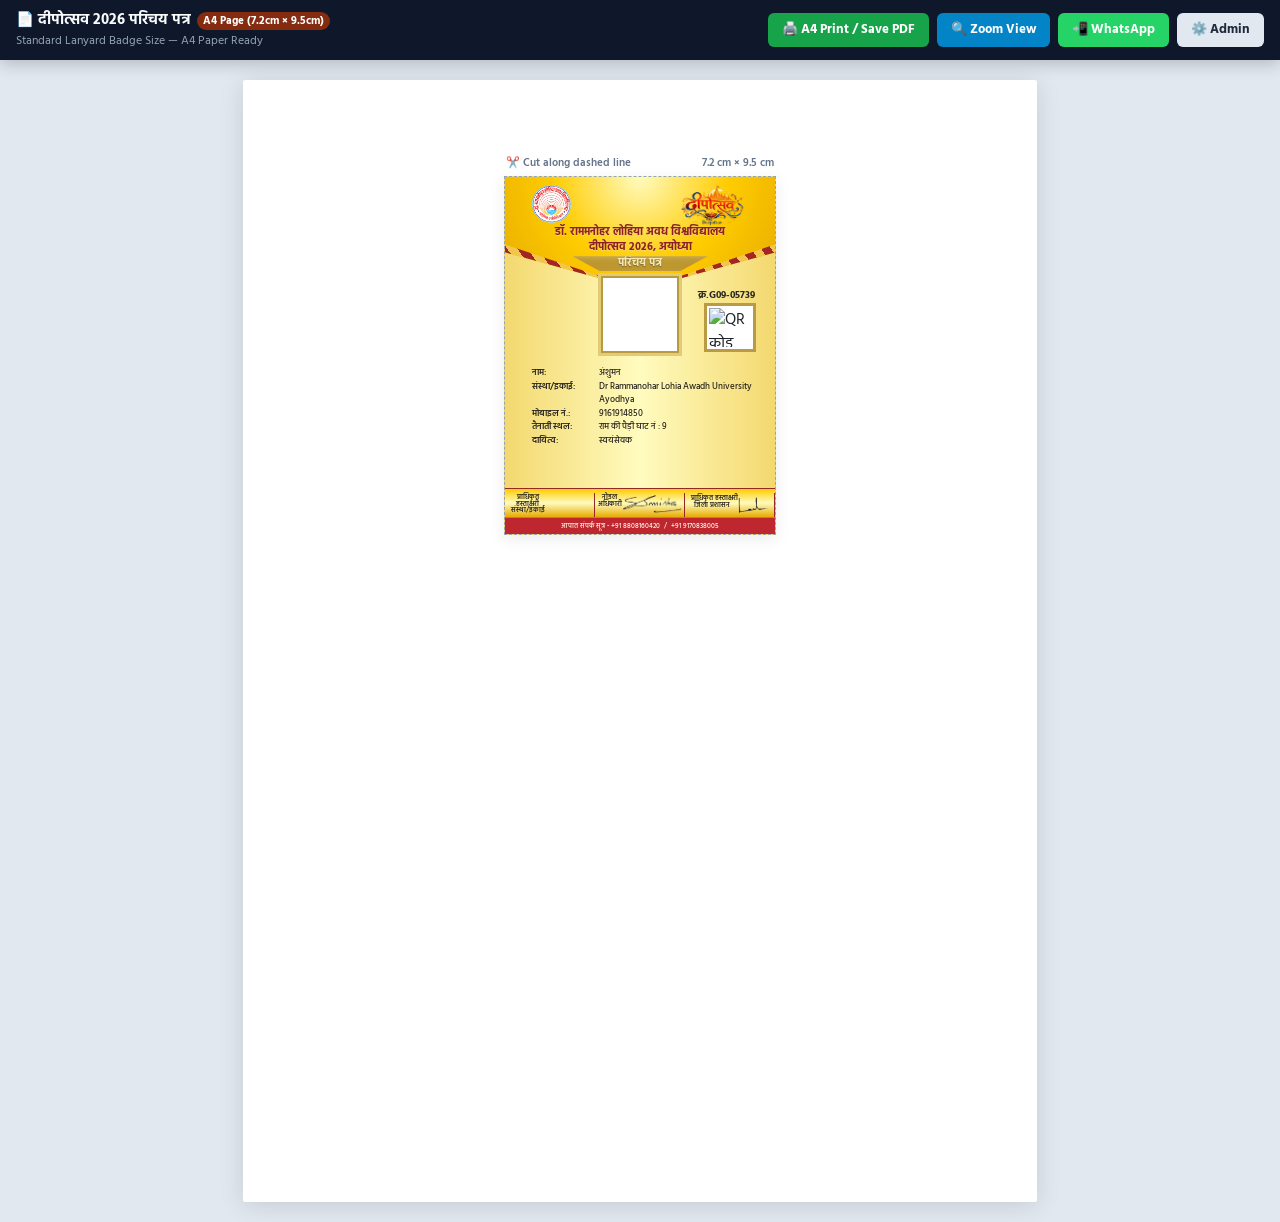
==== commit 394f7484: "Implement exact 7.2cm breadth x 9.5cm length pass badge inside standard A4 sheet view and print outp" ====
--- a/Department/Print_Data/index.html
+++ b/Department/Print_Data/index.html
@@ -1,576 +1,636 @@
 <!doctype html>
 <html lang="hi">
 <head>
-    <meta charset="utf-8">
-    <meta name="viewport" content="width=device-width, initial-scale=1">
-    <title>Deepotsav 2026 </title>
-    <link href="https://cdn.jsdelivr.net/npm/bootstrap@5.3.3/dist/css/bootstrap.min.css" rel="stylesheet">
-    <link href="https://fonts.googleapis.com/css2?family=Noto+Sans+Devanagari:wght@400;500;600;700;800&display=swap" rel="stylesheet">
-
-    <style>
-* {
-            box-sizing: border-box;
-        }
-
-        @page {
-            size: A4 portrait;
-            margin: 0;
-        }
-
-        html,
-        body {
-            margin: 0;
-            padding: 0;
-            width: 100%;
-            min-height: 100%;
-            background: #e9e9e9;
-           font-family: 'Hind', sans-serif;
-            -webkit-print-color-adjust: exact !important;
-            print-color-adjust: exact !important;
-        }
-
-        .sheet {
-            position: relative;
-
-            width: min(210mm, 100%);
-            height: auto;
-            aspect-ratio: 210 / 297;
-
-            margin: 12px auto;
-            padding: 0;
-
-            background-image: linear-gradient(
-                to right,
-                #e6ab0075,
-                #fffbbf,
-                #e6ab0075
-            );
-
-            overflow: hidden;
-
-            container-type: inline-size;
-        }
-
-        .top-panel {
-            position: absolute;
-            left: 0;
-            top: 0;
-
-            width: 100%;
-            height: 31.5%;
-
-            background: radial-gradient(
-                circle at top center,
-                #fffbbf 0%,
-                #ffcc00 50%,
-                #e6ab00 100%
-            );
-
-            clip-path: polygon(
-                0 0,
-                100% 0,
-                100% 67%,
-                50% 100%,
-                0 67%
-            );
-
-            z-index: 1;
-        }
-
-        .top-panel::after {
-            content: "";
-            position: absolute;
-
-            left: 0;
-            right: 0;
-            bottom: 0;
-
-            height: 40%;
-
-            background: repeating-linear-gradient(
-                55deg,
-                #a42624 0 2.2mm,
-                #f2c64c 2.2mm 4.4mm
-            );
-
-            clip-path: polygon(
-                0 0,
-                50% 100%,
-                100% 0,
-                100% 24%,
-                50% 100%,
-                0 24%
-            );
-        }
-
-        .seal {
-            position: absolute;
-            z-index: 3;
-
-            left: 8.7%;
-            top: 2.2%;
-
-            width: 17%;
-            height: 10.7%;
-
-            object-fit: contain;
-            border-radius: 50%;
-        }
-
-         .event-logo {
-            position: absolute;
-            z-index: 3;
-
-            right: 5%;
-            top: 1.2%;
-
-            width: 36%;
-            height: 13%;
-
-            object-fit: contain;
-        }
-
-        .university {
-            position: absolute;
-            z-index: 3;
-
-            left: 4%;
-            top: 14.3%;
-
-            width: 92%;
-
-            text-align: center;
-            color: #8e2025;
-
-            font-size: clamp(12px, 4.3cqw, 36px);
-            font-weight: 800;
-            line-height: 1.4;
-
-            text-shadow: 0 1px 0 #f3d76b;
-        }
-
-        .card-title {
-            position: absolute;
-            z-index: 3;
-
-            top: 22.2%;
-            left: 25%;
-
-            width: 50%;
-
-            text-align: center;
-            font-weight: 700;
-
-            color: #f5e8b5;
-            font-size: clamp(12px, 3.8cqw, 32px);
-
-            text-shadow: 0 1px 1px #76632c;
-
-            clip-path: polygon(
-                0% 0%,
-                100% 0%,
-                80% 100%,
-                20% 100%
-            );
-
-            background: #a38243b3;
-
-            box-shadow: inset 0 2px 5px rgba(255, 255, 255, 0.2);
-        }
-
-        .portrait-frame {
-            position: absolute;
-            z-index: 4;
-
-            left: 34.5%;
-            top: 26.8%;
-
-            width: 31%;
-            height: 23.4%;
-
-            padding: 1mm;
-
-            background: #b99a3e;
-            border: 1mm solid #e2ca76;
-        }
-
-        .portrait-frame img {
-            display: block;
-
-            width: 100%;
-            height: 100%;
-
-            object-fit: cover;
-            object-position: center;
-        }
-
-        .badge-number {
-            position: absolute;
-            z-index: 4;
-
-            top: 31.5%;
-            right: 3%;
-
-            width: 30%;
-
-            font-size: clamp(10px, 3.3cqw, 28px);
-            font-weight: 700;
-
-            color: #2d2922;
-            text-align: center;
-
-            white-space: nowrap;
-        }
-
-         .qr {
-            position: absolute;
-            z-index: 4;
-
-            top: 35.3%;
-            right: 7%;
-
-            width: 19.5%;
-            height: 13.8%;
-
-            padding: 1mm;
-
-            background: #fff;
-            border: 1.2mm solid #b89b43;
-
-            object-fit: contain;
-        }
-
-         .details {
-            position: absolute;
-            z-index: 4;
-
-            top: 53.4%;
-            left: 20%;
-
-            width: 82%;
-
-            color: #29251e;
-
-            font-size: clamp(10px, 3.35cqw, 28px);
-            font-weight: 500;
-            line-height: 1.6;
-        }
-
-        .details .line {
-            display: flex;
-            align-items: flex-start;
-
-            gap: 0.5em;
-            margin: 0.35% 0;
-        }
-
-        .details .label {
-            flex: 0 0 27%;
-
-            white-space: nowrap;
-            font-weight: 600;
-        }
-
-        .details .value {
-            flex: 1;
-            min-width: 0;
-
-            overflow-wrap: anywhere;
-        }
-
-
-         .signature-row {
-            position: absolute;
-            z-index: 4;
-
-            left: 0;
-            bottom: 4.5%;
-
-            width: 100%;
-
-            display: grid;
-            grid-template-columns: repeat(3, minmax(0, 1fr));
-
-             border-top: 2px solid #972626;
-    border-bottom: 1px solid #a68c3d;
-    background: linear-gradient(
-      180deg,
-
-      #ffcc00 0%,
-       #fffbbf 50%,
-      #e6ab00 100%
-    );
-
-            text-align: center;
-            color: #302b20;
-
-            font-size: clamp(8px, 2.05cqw, 17px);
-            font-weight: 600;
-
-            align-items: center;
-        }
-
-        .signature-row > div {
-            min-width: 0;
-            height: 100%;
-
-            display: flex;
-            flex-direction: column;
-
-            align-items: center;
-            justify-content: flex-end;
-            border-right: 1px solid #972626;
-            line-height: 1;
-            padding: 1mm;
-        }
-
-        .signature-row img {
-            display: block;
-
-            width: auto;
-            max-width: 90%;
-            height: 36px;
-
-            object-fit: contain;
-            margin: 0 auto 2px;
-        }
-
-        .emergency {
-            position: absolute;
-            z-index: 5;
-
-            left: 0;
-            bottom: 0;
-
-            width: 100%;
-            height: 4.5%;
-
-            background: #be2730;
-            color: #fff3dc;
-
-            display: flex;
-            align-items: center;
-            justify-content: center;
-
-            text-align: center;
-            font-weight: 500;
-
-            font-size: clamp(9px, 3.3cqw, 28px);
-
-            white-space: nowrap;
-            padding: 0 1%;
-        }
-
-        .fine-border {
-            position: absolute;
-            inset: 1.5mm;
-
-            pointer-events: none;
-            z-index: 8;
-        }
-
-         @media screen and (max-width: 768px) {
-
-            .sheet {
-                width: 100%;
-                max-width: 100%;
-                margin: 0 auto;
-            }
-
-            .university {
-                line-height: 1.45;
-            }
-
-            .details {
-                line-height: 1.5;
-            }
-
-            .details .line {
-                gap: 0.35em;
-            }
-
-            .details .label {
-                flex-basis: 29%;
-            }
-
-            .signature-row > div {
-                padding: 0.5mm;
-            }
-
-            .emergency {
-                letter-spacing: -0.02em;
-            }
-            .signature-row img{
-              height:20px !important;
-            }
-            .sign-1{
-              width: 50px !important;
-    height: 20.8px !important;
-            }
-        }
-
-         @media screen and (max-width: 360px) {
-
-            .university {
-                font-size: 4.1cqw;
-            }
-
-            .details {
-                font-size: 3.2cqw;
-            }
-
-            .details .label {
-                flex-basis: 30%;
-            }
-
-            .badge-number {
-                font-size: 3.1cqw;
-            }
-
-            .emergency {
-                font-size: 3.1cqw;
-            }
-        }
-
-        @media print {
-
-            html,
-            body {
-                width: 210mm;
-                height: 297mm;
-
-                margin: 0;
-                padding: 0;
-
-                background: #fff;
-                overflow: hidden;
-            }
-
-            .sheet {
-                width: 210mm;
-                height: 297mm;
-
-                aspect-ratio: auto;
-
-                margin: 0;
-                padding: 0;
-
-                overflow: hidden;
-
-                page-break-after: avoid;
-                break-after: avoid;
-            }
-
-            .fine-border {
-                inset: 1.5mm;
-            }
-        }
-    </style>
-    <link href="https://fonts.googleapis.com/css2?family=Hind:wght@400;500;600;700&display=swap" rel="stylesheet">
+  <meta charset="utf-8">
+  <meta name="viewport" content="width=device-width, initial-scale=1">
+  <title>Deepotsav 2026 - A4 Pass Badge (7.2cm x 9.5cm)</title>
+  <link href="https://cdn.jsdelivr.net/npm/bootstrap@5.3.3/dist/css/bootstrap.min.css" rel="stylesheet">
+  <link href="https://fonts.googleapis.com/css2?family=Hind:wght@400;500;600;700;800&display=swap" rel="stylesheet">
+  <script src="https://cdnjs.cloudflare.com/ajax/libs/qrcodejs/1.0.0/qrcode.min.js"></script>
+
+  <style>
+    * {
+      box-sizing: border-box;
+      margin: 0;
+      padding: 0;
+    }
+
+    @page {
+      size: A4 portrait;
+      margin: 0;
+    }
+
+    html, body {
+      margin: 0;
+      padding: 0;
+      background: #e2e8f0;
+      font-family: 'Hind', sans-serif;
+      -webkit-print-color-adjust: exact !important;
+      print-color-adjust: exact !important;
+    }
+
+    /* TOP ACTION TOOLBAR */
+    .top-toolbar {
+      position: sticky;
+      top: 0;
+      z-index: 999;
+      background: #0f172a;
+      color: white;
+      padding: 10px 16px;
+      display: flex;
+      align-items: center;
+      justify-content: space-between;
+      flex-wrap: wrap;
+      gap: 10px;
+      box-shadow: 0 4px 15px rgba(0, 0, 0, 0.2);
+    }
+
+    .toolbar-info {
+      display: flex;
+      flex-direction: column;
+    }
+
+    .toolbar-title {
+      font-size: 14.5px;
+      font-weight: 700;
+      color: #f8fafc;
+      display: flex;
+      align-items: center;
+      gap: 6px;
+    }
+
+    .toolbar-sub {
+      font-size: 12px;
+      color: #94a3b8;
+    }
+
+    .toolbar-actions {
+      display: flex;
+      align-items: center;
+      gap: 8px;
+      flex-wrap: wrap;
+    }
+
+    .btn-tool {
+      padding: 7px 14px;
+      font-size: 13px;
+      font-weight: 700;
+      border: none;
+      border-radius: 6px;
+      cursor: pointer;
+      text-decoration: none;
+      display: inline-flex;
+      align-items: center;
+      gap: 5px;
+      transition: transform 0.15s, background-color 0.15s;
+    }
+
+    .btn-tool:hover {
+      transform: translateY(-1px);
+    }
+
+    .btn-print { background: #16a34a; color: white; }
+    .btn-print:hover { background: #15803d; }
+    .btn-zoom { background: #0284c7; color: white; }
+    .btn-zoom:hover { background: #0369a1; }
+    .btn-wa { background: #25d366; color: white; }
+    .btn-wa:hover { background: #1eb956; }
+    .btn-admin { background: #e2e8f0; color: #1e293b; }
+    .btn-admin:hover { background: #cbd5e1; }
+
+    /* A4 PAGE SHEET CONTAINER */
+    .page-wrap {
+      padding: 20px 10px;
+      display: flex;
+      justify-content: center;
+    }
+
+    .a4-page-sheet {
+      width: 210mm;
+      min-height: 297mm;
+      background: #ffffff;
+      box-shadow: 0 4px 25px rgba(0, 0, 0, 0.12);
+      padding: 20mm 15mm;
+      box-sizing: border-box;
+      position: relative;
+      display: flex;
+      flex-direction: column;
+      align-items: center;
+      justify-content: flex-start;
+      border-radius: 2px;
+    }
+
+    /* SCISSOR CUT GUIDE LABEL */
+    .cut-guide {
+      width: 7.2cm;
+      display: flex;
+      justify-content: space-between;
+      align-items: center;
+      font-size: 11px;
+      color: #64748b;
+      margin-bottom: 4px;
+      padding: 0 2px;
+      font-weight: 600;
+    }
+
+    /* THE EXACT ID CARD PASS (BREADTH: 7.2cm, LENGTH: 9.5cm) */
+    .sheet {
+      position: relative;
+      width: 7.2cm !important;
+      height: 9.5cm !important;
+      max-width: 7.2cm;
+      max-height: 9.5cm;
+      background-color: #ffffce;
+      background-image: linear-gradient(
+        to right,
+        #e6ab0075,
+        #fffbbf,
+        #e6ab0075
+      );
+      overflow: hidden;
+      container-type: inline-size;
+      border: 1px dashed #94a3b8;
+      box-shadow: 0 4px 15px rgba(0, 0, 0, 0.08);
+      margin: 0 auto;
+    }
+
+    .top-panel {
+      position: absolute;
+      left: 0;
+      top: 0;
+      width: 100%;
+      height: 31.5%;
+      background: radial-gradient(
+        circle at top center,
+        #fffbbf 0%,
+        #ffcc00 50%,
+        #e6ab00 100%
+      );
+      clip-path: polygon(
+        0 0,
+        100% 0,
+        100% 67%,
+        50% 100%,
+        0 67%
+      );
+      z-index: 1;
+    }
+
+    .top-panel::after {
+      content: "";
+      position: absolute;
+      left: 0;
+      right: 0;
+      bottom: 0;
+      height: 40%;
+      background: repeating-linear-gradient(
+        55deg,
+        #a42624 0 2.2mm,
+        #f2c64c 2.2mm 4.4mm
+      );
+      clip-path: polygon(
+        0 0,
+        50% 100%,
+        100% 0,
+        100% 24%,
+        50% 100%,
+        0 24%
+      );
+    }
+
+    .seal {
+      position: absolute;
+      z-index: 3;
+      left: 8.7%;
+      top: 2.2%;
+      width: 17%;
+      height: 10.7%;
+      object-fit: contain;
+      border-radius: 50%;
+    }
+
+    .event-logo {
+      position: absolute;
+      z-index: 3;
+      right: 5%;
+      top: 1.2%;
+      width: 36%;
+      height: 13%;
+      object-fit: contain;
+    }
+
+    .university {
+      position: absolute;
+      z-index: 3;
+      left: 4%;
+      top: 13.8%;
+      width: 92%;
+      text-align: center;
+      color: #8e2025;
+      font-size: 8pt;
+      font-weight: 800;
+      line-height: 1.35;
+      text-shadow: 0 1px 0 #f3d76b;
+    }
+
+    .card-title {
+      position: absolute;
+      z-index: 3;
+      top: 22.2%;
+      left: 25%;
+      width: 50%;
+      text-align: center;
+      font-weight: 700;
+      color: #f5e8b5;
+      font-size: 8.5pt;
+      text-shadow: 0 1px 1px #76632c;
+      clip-path: polygon(
+        0% 0%,
+        100% 0%,
+        80% 100%,
+        20% 100%
+      );
+      background: #a38243b3;
+      box-shadow: inset 0 2px 5px rgba(255, 255, 255, 0.2);
+      line-height: 1.3;
+    }
+
+    .portrait-frame {
+      position: absolute;
+      z-index: 4;
+      left: 34.5%;
+      top: 26.8%;
+      width: 31%;
+      height: 23.4%;
+      padding: 0.6mm;
+      background: #b99a3e;
+      border: 0.8mm solid #e2ca76;
+    }
+
+    .portrait-frame img {
+      display: block;
+      width: 100%;
+      height: 100%;
+      object-fit: cover;
+      object-position: center;
+    }
+
+    .badge-number {
+      position: absolute;
+      z-index: 4;
+      top: 31.5%;
+      right: 3%;
+      width: 30%;
+      font-size: 7.2pt;
+      font-weight: 700;
+      color: #2d2922;
+      text-align: center;
+      white-space: nowrap;
+    }
+
+    .qr {
+      position: absolute;
+      z-index: 4;
+      top: 35.3%;
+      right: 7%;
+      width: 19.5%;
+      height: 13.8%;
+      padding: 0.6mm;
+      background: #fff;
+      border: 0.8mm solid #b89b43;
+      object-fit: contain;
+    }
+
+    .details {
+      position: absolute;
+      z-index: 4;
+      top: 52.8%;
+      left: 10%;
+      width: 84%;
+      color: #29251e;
+      font-size: 6.8pt;
+      font-weight: 500;
+      line-height: 1.45;
+    }
+
+    .details .line {
+      display: flex;
+      align-items: flex-start;
+      gap: 0.35em;
+      margin: 0.25% 0;
+    }
+
+    .details .label {
+      flex: 0 0 28%;
+      white-space: nowrap;
+      font-weight: 600;
+    }
+
+    .details .value {
+      flex: 1;
+      min-width: 0;
+      overflow-wrap: anywhere;
+    }
+
+    /* SIGNATURE ROW */
+    .signature-row {
+      position: absolute;
+      z-index: 4;
+      left: 0;
+      bottom: 4.5%;
+      width: 100%;
+      display: grid;
+      grid-template-columns: repeat(3, minmax(0, 1fr));
+      border-top: 1.5px solid #972626;
+      border-bottom: 1px solid #a68c3d;
+      background: linear-gradient(
+        180deg,
+        #ffcc00 0%,
+        #fffbbf 50%,
+        #e6ab00 100%
+      );
+      text-align: center;
+      color: #302b20;
+      font-size: 5pt;
+      font-weight: 600;
+      align-items: center;
+    }
+
+    .signature-row > div {
+      min-width: 0;
+      height: 100%;
+      display: flex;
+      flex-direction: column;
+      align-items: center;
+      justify-content: flex-end;
+      border-right: 1px solid #972626;
+      line-height: 1;
+      padding: 0.5mm;
+    }
+
+    .signature-row img {
+      display: block;
+      width: auto;
+      max-width: 85%;
+      height: 18px;
+      object-fit: contain;
+      margin: 0 auto 1px;
+    }
+
+    .emergency {
+      position: absolute;
+      z-index: 5;
+      left: 0;
+      bottom: 0;
+      width: 100%;
+      height: 4.5%;
+      background: #be2730;
+      color: #fff3dc;
+      display: flex;
+      align-items: center;
+      justify-content: center;
+      text-align: center;
+      font-weight: 500;
+      font-size: 5.5pt;
+      white-space: nowrap;
+      padding: 0 1%;
+    }
+
+    .fine-border {
+      position: absolute;
+      inset: 1mm;
+      pointer-events: none;
+      z-index: 8;
+    }
+
+    /* ZOOMED VIEW TOGGLE ON SCREEN */
+    body.badge-zoomed .a4-page-sheet {
+      width: auto;
+      min-height: auto;
+      background: transparent;
+      box-shadow: none;
+      padding: 10px;
+    }
+
+    body.badge-zoomed .sheet {
+      transform: scale(1.4);
+      transform-origin: top center;
+      margin: 25px auto 60px;
+    }
+
+    /* EXACT A4 PRINT RULES (7.2cm BREADTH x 9.5cm LENGTH ON A4 PAPER) */
+    @media print {
+      body {
+        background: #fff !important;
+        padding: 0 !important;
+        margin: 0 !important;
+      }
+      .no-print, .top-toolbar {
+        display: none !important;
+      }
+      .page-wrap {
+        padding: 0 !important;
+        margin: 0 !important;
+      }
+      .a4-page-sheet {
+        width: 210mm !important;
+        height: 297mm !important;
+        margin: 0 !important;
+        padding: 20mm !important;
+        box-shadow: none !important;
+        background: #fff !important;
+        display: flex !important;
+        flex-direction: column !important;
+        align-items: center !important;
+        justify-content: flex-start !important;
+        page-break-after: avoid !important;
+        break-after: avoid !important;
+        overflow: hidden !important;
+      }
+      .cut-guide {
+        display: flex !important;
+        width: 7.2cm !important;
+      }
+      .sheet {
+        width: 7.2cm !important;
+        height: 9.5cm !important;
+        box-shadow: none !important;
+        border: 1px dashed #94a3b8 !important; /* Scissor cut line */
+        page-break-after: avoid !important;
+        break-after: avoid !important;
+        transform: none !important;
+        -webkit-print-color-adjust: exact !important;
+        print-color-adjust: exact !important;
+      }
+    }
+
+    /* RESPONSIVE ON SMALL MOBILE SCREENS */
+    @media screen and (max-width: 768px) {
+      .a4-page-sheet {
+        width: 100%;
+        min-height: auto;
+        padding: 15px 10px;
+      }
+    }
+  </style>
 </head>
 <body>
-    <main class="sheet container-fluid p-0" aria-label="दीपोत्सव 2026 परिचय पत्र" id="printableCard">
+
+  <!-- TOP TOOLBAR -->
+  <header class="top-toolbar no-print">
+    <div class="toolbar-info">
+      <div class="toolbar-title">
+        <span>📄 दीपोत्सव 2026 परिचय पत्र</span>
+        <span style="font-size:11px; background:#842b10; color:white; padding:1px 6px; border-radius:10px;">A4 Page (7.2cm × 9.5cm)</span>
+      </div>
+      <div class="toolbar-sub">Standard Lanyard Badge Size — A4 Paper Ready</div>
+    </div>
+    <div class="toolbar-actions">
+      <button type="button" class="btn-tool btn-print" onclick="window.print()">
+        🖨️ A4 Print / Save PDF
+      </button>
+      <button type="button" class="btn-tool btn-zoom" onclick="toggleZoomMode()">
+        🔍 Zoom View
+      </button>
+      <a id="waShareBtn" target="_blank" class="btn-tool btn-wa">
+        📲 WhatsApp
+      </a>
+      <a href="../admin.html" class="btn-tool btn-admin">
+        ⚙️ Admin
+      </a>
+    </div>
+  </header>
+
+  <div class="page-wrap">
+    <!-- A4 PAPER SHEET -->
+    <div class="a4-page-sheet" id="a4PageSheet">
+      <div class="cut-guide no-print">
+        <span>✂️ Cut along dashed line</span>
+        <span>7.2 cm × 9.5 cm</span>
+      </div>
+
+      <!-- THE ID CARD PASS -->
+      <main class="sheet container-fluid p-0" aria-label="दीपोत्सव 2026 परिचय पत्र" id="printableCard">
         <div class="top-panel"></div>
-        <img class="seal" src="seal.png" alt="विश्वविद्यालय का चिह्न">
-        <img class="event-logo" src="event-logo.png" alt="दीपोत्सव अयोध्या 2026">
+        <img class="seal" src="seal.png" alt="विश्वविद्यालय का चिह्न" onerror="if(this.src!=='image.png')this.src='image.png'">
+        <img class="event-logo" src="event-logo.png" alt="दीपोत्सव अयोध्या 2026" onerror="if(this.src!=='img1.png')this.src='img1.png'">
         <div class="university">डॉ. राममनोहर लोहिया अवध विश्वविद्यालय<br>दीपोत्सव 2026, अयोध्या</div>
         <div class="card-title">परिचय पत्र</div>
-        <div class="portrait-frame"><img id="dispPhoto" src="profile.jpg" alt="कार्ड धारक का फोटो" onerror="if(this.src!=='profile.jpg')this.src='profile.jpg'"></div>
+
+        <div class="portrait-frame">
+          <img id="dispPhoto" src="profile.jpg" alt="कार्ड धारक का फोटो" onerror="if(this.src!=='profile.jpg')this.src='profile.jpg'">
+        </div>
+
         <div class="badge-number" id="dispSerial">क्र.G09-05739</div>
         <img class="qr" id="qrImage" src="" alt="QR कोड">
+
         <section class="details">
-            <div class="line"><div class="label">नाम:</div><div class="value" id="dispName">अंशुमन</div></div>
-            <div class="line"><div class="label">संस्था/इकाई:</div><div class="value" id="dispDept">Dr Rammanohar Lohia Awadh University Ayodhya </div></div>
-            <div class="line"><div class="label">मोबाइल नं.:</div><div class="value" id="dispMob">9161914850</div></div>
-            <div class="line"><div class="label">तैनाती स्थल:</div><div class="value" id="dispDuty">राम की पैड़ी घाट नं : 9</div></div>
-            <div class="line "><div class="label">दायित्व:</div><div class="value" id="dispRole">स्वयंसेवक</div></div>
-        </section> 
-        <div class="signature-row pt-2">
-            <div>
-                <span class="d-inline-flex">
-                    प्राधिकृत हस्ताक्षरी <br> संस्था/इकाई <div class=" sign-1" style="width: 110px; height: 38.8px;"></div>
-                </span>
-            </div>
-            <div>
-                <span class="d-inline-flex">नोडल अधिकारी &nbsp;<img src="sig2.png" alt="नोडल अधिकारी के हस्ताक्षर"></span>
-            </div>
-            <div>
-                <span class="d-inline-flex">प्राधिकृत हस्ताक्षरी <br> जिला प्रशासन &nbsp;<img src="sig1.png" alt="जिला प्रशासन के हस्ताक्षर"></span>
-            </div>
+          <div class="line"><div class="label">नाम:</div><div class="value" id="dispName">अंशुमन</div></div>
+          <div class="line"><div class="label">संस्था/इकाई:</div><div class="value" id="dispDept">Dr Rammanohar Lohia Awadh University Ayodhya </div></div>
+          <div class="line"><div class="label">मोबाइल नं.:</div><div class="value" id="dispMob">9161914850</div></div>
+          <div class="line"><div class="label">तैनाती स्थल:</div><div class="value" id="dispDuty">राम की पैड़ी घाट नं : 9</div></div>
+          <div class="line "><div class="label">दायित्व:</div><div class="value" id="dispRole">स्वयंसेवक</div></div>
+        </section>
+
+        <!-- SIGNATURE ROW -->
+        <div class="signature-row pt-1">
+          <div>
+            <span class="d-inline-flex">
+              प्राधिकृत हस्ताक्षरी <br> संस्था/इकाई <div class=" sign-1" style="width: 50px; height: 18px;"></div>
+            </span>
+          </div>
+          <div>
+            <span class="d-inline-flex">नोडल अधिकारी &nbsp;<img src="sig2.png" alt="नोडल अधिकारी के हस्ताक्षर"></span>
+          </div>
+          <div>
+            <span class="d-inline-flex">प्राधिकृत हस्ताक्षरी <br> जिला प्रशासन &nbsp;<img src="sig1.png" alt="जिला प्रशासन के हस्ताक्षर"></span>
+          </div>
         </div>
+
         <div class="emergency">आपात संपर्क सूत्र - +91 8808160420&nbsp; / &nbsp;+91 9170838005</div>
         <div class="fine-border"></div>
-    </main>
-
-    <script>
-        const params = new URLSearchParams(window.location.search);
-
-        let id = params.get('id') || params.get('ID') || 'G09-05739';
-        let name = params.get('n') || params.get('name');
-        let dept = params.get('dept');
-        let mob = params.get('m') || params.get('mob');
-        let duty = params.get('d') || params.get('duty');
-        let role = params.get('r') || params.get('role');
-        let photo = params.get('photo');
-
-        function applyPassData(pId, pName, pDept, pMob, pDuty, pRole, pPhoto) {
-            document.getElementById('dispSerial').textContent = pId.startsWith('क्र.') ? pId : ('क्र.' + pId);
-            document.getElementById('dispName').textContent = pName || 'अंशुमन';
-            document.getElementById('dispDept').textContent = (pDept || 'Dr Rammanohar Lohia Awadh University Ayodhya') + ' ';
-            document.getElementById('dispMob').textContent = pMob || '9161914850';
-            document.getElementById('dispDuty').textContent = pDuty || 'राम की पैड़ी घाट नं : 9';
-            document.getElementById('dispRole').textContent = pRole || 'स्वयंसेवक';
-
-            const photoElem = document.getElementById('dispPhoto');
-            photoElem.onerror = function() {
-                this.src = "profile.jpg";
-            };
-
-            if (pPhoto && pPhoto !== 'profile.jpg' && !pPhoto.includes('tmpfiles.org')) {
-                photoElem.src = pPhoto;
-            } else {
-                photoElem.src = "profile.jpg";
-            }
-
-            const currentPassUrl = window.location.href;
-            const qrImg = document.getElementById('qrImage');
-            qrImg.src = 'https://api.qrserver.com/v1/create-qr-code/?size=300x300&margin=2&data=' + encodeURIComponent(currentPassUrl);
+      </main>
+    </div>
+  </div>
+
+  <script>
+    const params = new URLSearchParams(window.location.search);
+
+    let id = params.get('id') || params.get('ID') || 'G09-05739';
+    let name = params.get('n') || params.get('name');
+    let dept = params.get('dept');
+    let mob = params.get('m') || params.get('mob');
+    let duty = params.get('d') || params.get('duty');
+    let role = params.get('r') || params.get('role');
+    let photo = params.get('photo');
+
+    function toggleZoomMode() {
+      document.body.classList.toggle('badge-zoomed');
+    }
+
+    function applyPassData(pId, pName, pDept, pMob, pDuty, pRole, pPhoto) {
+      document.getElementById('dispSerial').textContent = pId.startsWith('क्र.') ? pId : ('क्र.' + pId);
+      document.getElementById('dispName').textContent = pName || 'अंशुमन';
+      document.getElementById('dispDept').textContent = (pDept || 'Dr Rammanohar Lohia Awadh University Ayodhya') + ' ';
+      document.getElementById('dispMob').textContent = pMob || '9161914850';
+      document.getElementById('dispDuty').textContent = pDuty || 'राम की पैड़ी घाट नं : 9';
+      document.getElementById('dispRole').textContent = pRole || 'स्वयंसेवक';
+
+      const photoElem = document.getElementById('dispPhoto');
+      photoElem.onerror = function() {
+        this.src = "profile.jpg";
+      };
+
+      if (pPhoto && pPhoto !== 'profile.jpg' && !pPhoto.includes('tmpfiles.org')) {
+        photoElem.src = pPhoto;
+      } else {
+        photoElem.src = "profile.jpg";
+      }
+
+      const currentPassUrl = window.location.href;
+      const qrImg = document.getElementById('qrImage');
+      qrImg.src = 'https://api.qrserver.com/v1/create-qr-code/?size=200x200&margin=1&data=' + encodeURIComponent(currentPassUrl);
+
+      const waBtn = document.getElementById('waShareBtn');
+      if (waBtn) {
+        waBtn.href = 'https://api.whatsapp.com/send?text=' + encodeURIComponent('दीपोत्सव 2026 परिचय पत्र पास: ' + currentPassUrl);
+      }
+    }
+
+    async function initPass() {
+      applyPassData(id, name, dept, mob, duty, role, photo);
+
+      if (!name || !photo || id === 'MzI3ODY=' || id === 'G09-05873' || id === 'G09-05739') {
+        let registry = {};
+        try {
+          const res = await fetch('passes.json');
+          if (res.ok) registry = await res.json();
+        } catch(e) {
+          try {
+            const res2 = await fetch('../passes.json');
+            if (res2.ok) registry = await res2.json();
+          } catch(e2) {}
         }
 
-        async function initPass() {
-            applyPassData(id, name, dept, mob, duty, role, photo);
-
-            if (!name || !photo || id === 'MzI3ODY=' || id === 'G09-05873' || id === 'G09-05739') {
-                let registry = {};
-                try {
-                    const res = await fetch('passes.json');
-                    if (res.ok) registry = await res.json();
-                } catch(e) {
-                    try {
-                        const res2 = await fetch('../passes.json');
-                        if (res2.ok) registry = await res2.json();
-                    } catch(e2) {}
-                }
-
-                try {
-                    const saved = JSON.parse(localStorage.getItem('all_saved_passes')) || [];
-                    saved.forEach(p => { if (p.id) registry[p.id] = p; });
-                } catch(e) {}
-
-                const matched = registry[id];
-                if (matched) {
-                    name = name || matched.name;
-                    dept = dept || matched.dept;
-                    mob = mob || matched.mob;
-                    duty = duty || matched.duty;
-                    role = role || matched.role;
-                    photo = photo || matched.photo;
-                    applyPassData(id, name, dept, mob, duty, role, photo);
-                }
-            }
+        try {
+          const saved = JSON.parse(localStorage.getItem('all_saved_passes')) || [];
+          saved.forEach(p => { if (p.id) registry[p.id] = p; });
+        } catch(e) {}
+
+        const matched = registry[id];
+        if (matched) {
+          name = name || matched.name;
+          dept = dept || matched.dept;
+          mob = mob || matched.mob;
+          duty = duty || matched.duty;
+          role = role || matched.role;
+          photo = photo || matched.photo;
+          applyPassData(id, name, dept, mob, duty, role, photo);
         }
-
-        initPass();
-    </script>
+      }
+    }
+
+    initPass();
+  </script>
 </body>
 </html>
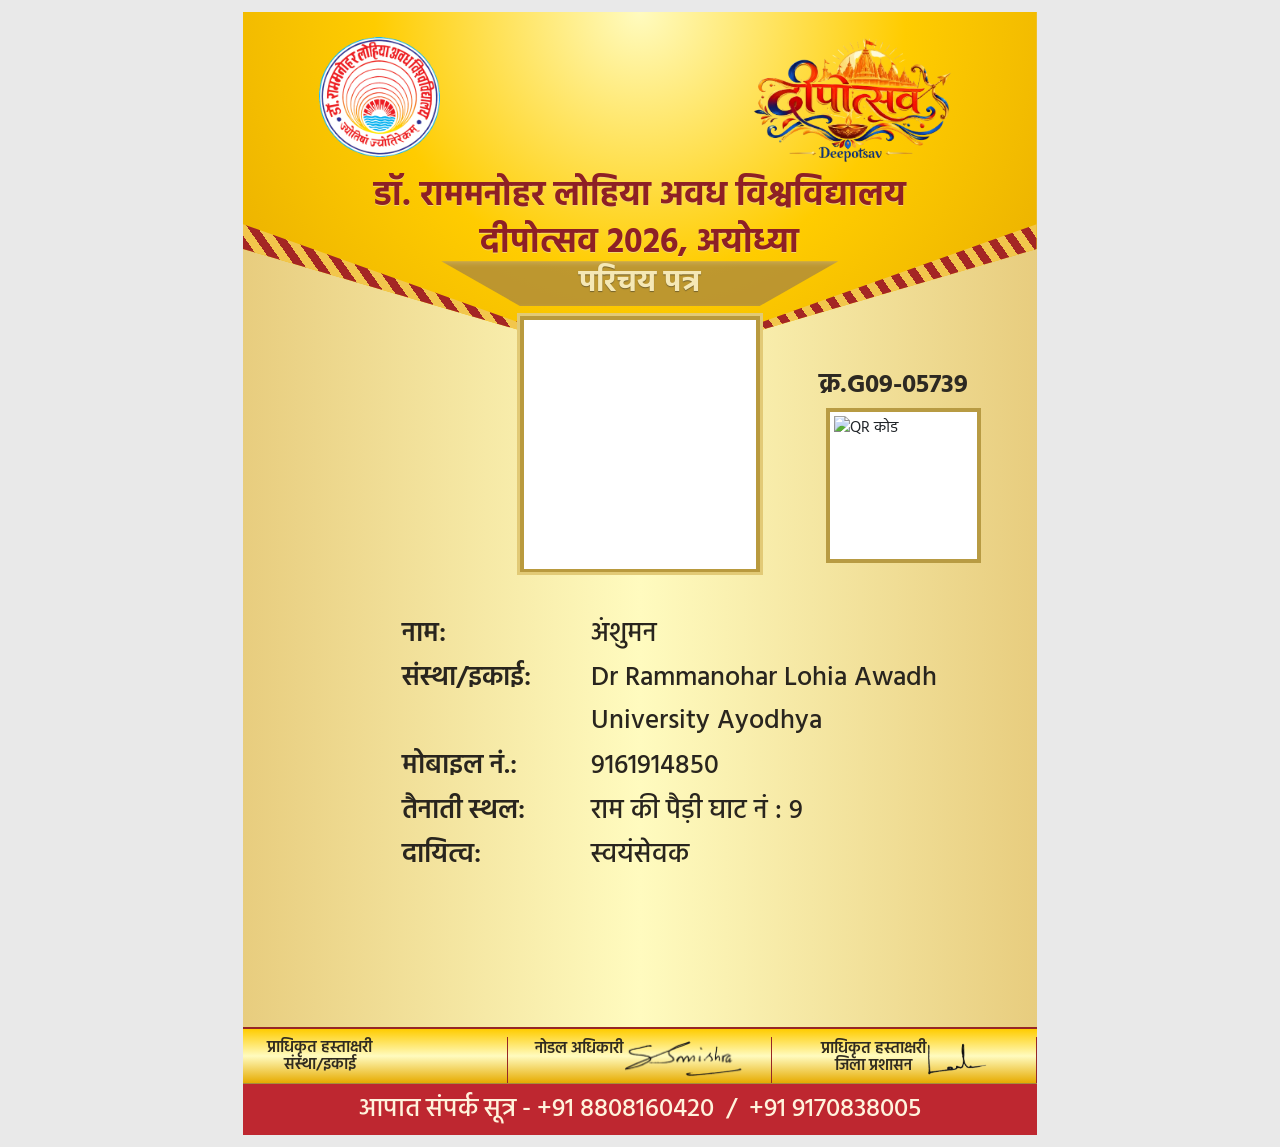
==== commit bf824356: "Fix PDF signature squishing: restore 100% exact official A4 print dimensions and pristine signature " ====
--- a/Department/Print_Data/index.html
+++ b/Department/Print_Data/index.html
@@ -1,636 +1,576 @@
 <!doctype html>
 <html lang="hi">
 <head>
-  <meta charset="utf-8">
-  <meta name="viewport" content="width=device-width, initial-scale=1">
-  <title>Deepotsav 2026 - A4 Pass Badge (7.2cm x 9.5cm)</title>
-  <link href="https://cdn.jsdelivr.net/npm/bootstrap@5.3.3/dist/css/bootstrap.min.css" rel="stylesheet">
-  <link href="https://fonts.googleapis.com/css2?family=Hind:wght@400;500;600;700;800&display=swap" rel="stylesheet">
-  <script src="https://cdnjs.cloudflare.com/ajax/libs/qrcodejs/1.0.0/qrcode.min.js"></script>
-
-  <style>
-    * {
-      box-sizing: border-box;
-      margin: 0;
-      padding: 0;
-    }
-
-    @page {
-      size: A4 portrait;
-      margin: 0;
-    }
-
-    html, body {
-      margin: 0;
-      padding: 0;
-      background: #e2e8f0;
-      font-family: 'Hind', sans-serif;
-      -webkit-print-color-adjust: exact !important;
-      print-color-adjust: exact !important;
-    }
-
-    /* TOP ACTION TOOLBAR */
-    .top-toolbar {
-      position: sticky;
-      top: 0;
-      z-index: 999;
-      background: #0f172a;
-      color: white;
-      padding: 10px 16px;
-      display: flex;
-      align-items: center;
-      justify-content: space-between;
-      flex-wrap: wrap;
-      gap: 10px;
-      box-shadow: 0 4px 15px rgba(0, 0, 0, 0.2);
-    }
-
-    .toolbar-info {
-      display: flex;
-      flex-direction: column;
-    }
-
-    .toolbar-title {
-      font-size: 14.5px;
-      font-weight: 700;
-      color: #f8fafc;
-      display: flex;
-      align-items: center;
-      gap: 6px;
-    }
-
-    .toolbar-sub {
-      font-size: 12px;
-      color: #94a3b8;
-    }
-
-    .toolbar-actions {
-      display: flex;
-      align-items: center;
-      gap: 8px;
-      flex-wrap: wrap;
-    }
-
-    .btn-tool {
-      padding: 7px 14px;
-      font-size: 13px;
-      font-weight: 700;
-      border: none;
-      border-radius: 6px;
-      cursor: pointer;
-      text-decoration: none;
-      display: inline-flex;
-      align-items: center;
-      gap: 5px;
-      transition: transform 0.15s, background-color 0.15s;
-    }
-
-    .btn-tool:hover {
-      transform: translateY(-1px);
-    }
-
-    .btn-print { background: #16a34a; color: white; }
-    .btn-print:hover { background: #15803d; }
-    .btn-zoom { background: #0284c7; color: white; }
-    .btn-zoom:hover { background: #0369a1; }
-    .btn-wa { background: #25d366; color: white; }
-    .btn-wa:hover { background: #1eb956; }
-    .btn-admin { background: #e2e8f0; color: #1e293b; }
-    .btn-admin:hover { background: #cbd5e1; }
-
-    /* A4 PAGE SHEET CONTAINER */
-    .page-wrap {
-      padding: 20px 10px;
-      display: flex;
-      justify-content: center;
-    }
-
-    .a4-page-sheet {
-      width: 210mm;
-      min-height: 297mm;
-      background: #ffffff;
-      box-shadow: 0 4px 25px rgba(0, 0, 0, 0.12);
-      padding: 20mm 15mm;
-      box-sizing: border-box;
-      position: relative;
-      display: flex;
-      flex-direction: column;
-      align-items: center;
-      justify-content: flex-start;
-      border-radius: 2px;
-    }
-
-    /* SCISSOR CUT GUIDE LABEL */
-    .cut-guide {
-      width: 7.2cm;
-      display: flex;
-      justify-content: space-between;
-      align-items: center;
-      font-size: 11px;
-      color: #64748b;
-      margin-bottom: 4px;
-      padding: 0 2px;
-      font-weight: 600;
-    }
-
-    /* THE EXACT ID CARD PASS (BREADTH: 7.2cm, LENGTH: 9.5cm) */
-    .sheet {
-      position: relative;
-      width: 7.2cm !important;
-      height: 9.5cm !important;
-      max-width: 7.2cm;
-      max-height: 9.5cm;
-      background-color: #ffffce;
-      background-image: linear-gradient(
-        to right,
-        #e6ab0075,
-        #fffbbf,
-        #e6ab0075
-      );
-      overflow: hidden;
-      container-type: inline-size;
-      border: 1px dashed #94a3b8;
-      box-shadow: 0 4px 15px rgba(0, 0, 0, 0.08);
-      margin: 0 auto;
-    }
-
-    .top-panel {
-      position: absolute;
-      left: 0;
-      top: 0;
-      width: 100%;
-      height: 31.5%;
-      background: radial-gradient(
-        circle at top center,
-        #fffbbf 0%,
-        #ffcc00 50%,
-        #e6ab00 100%
-      );
-      clip-path: polygon(
-        0 0,
-        100% 0,
-        100% 67%,
-        50% 100%,
-        0 67%
-      );
-      z-index: 1;
-    }
-
-    .top-panel::after {
-      content: "";
-      position: absolute;
-      left: 0;
-      right: 0;
-      bottom: 0;
-      height: 40%;
-      background: repeating-linear-gradient(
-        55deg,
-        #a42624 0 2.2mm,
-        #f2c64c 2.2mm 4.4mm
-      );
-      clip-path: polygon(
-        0 0,
-        50% 100%,
-        100% 0,
-        100% 24%,
-        50% 100%,
-        0 24%
-      );
-    }
-
-    .seal {
-      position: absolute;
-      z-index: 3;
-      left: 8.7%;
-      top: 2.2%;
-      width: 17%;
-      height: 10.7%;
-      object-fit: contain;
-      border-radius: 50%;
-    }
-
-    .event-logo {
-      position: absolute;
-      z-index: 3;
-      right: 5%;
-      top: 1.2%;
-      width: 36%;
-      height: 13%;
-      object-fit: contain;
-    }
-
-    .university {
-      position: absolute;
-      z-index: 3;
-      left: 4%;
-      top: 13.8%;
-      width: 92%;
-      text-align: center;
-      color: #8e2025;
-      font-size: 8pt;
-      font-weight: 800;
-      line-height: 1.35;
-      text-shadow: 0 1px 0 #f3d76b;
-    }
-
-    .card-title {
-      position: absolute;
-      z-index: 3;
-      top: 22.2%;
-      left: 25%;
-      width: 50%;
-      text-align: center;
-      font-weight: 700;
-      color: #f5e8b5;
-      font-size: 8.5pt;
-      text-shadow: 0 1px 1px #76632c;
-      clip-path: polygon(
-        0% 0%,
-        100% 0%,
-        80% 100%,
-        20% 100%
-      );
-      background: #a38243b3;
-      box-shadow: inset 0 2px 5px rgba(255, 255, 255, 0.2);
-      line-height: 1.3;
-    }
-
-    .portrait-frame {
-      position: absolute;
-      z-index: 4;
-      left: 34.5%;
-      top: 26.8%;
-      width: 31%;
-      height: 23.4%;
-      padding: 0.6mm;
-      background: #b99a3e;
-      border: 0.8mm solid #e2ca76;
-    }
-
-    .portrait-frame img {
-      display: block;
-      width: 100%;
-      height: 100%;
-      object-fit: cover;
-      object-position: center;
-    }
-
-    .badge-number {
-      position: absolute;
-      z-index: 4;
-      top: 31.5%;
-      right: 3%;
-      width: 30%;
-      font-size: 7.2pt;
-      font-weight: 700;
-      color: #2d2922;
-      text-align: center;
-      white-space: nowrap;
-    }
-
-    .qr {
-      position: absolute;
-      z-index: 4;
-      top: 35.3%;
-      right: 7%;
-      width: 19.5%;
-      height: 13.8%;
-      padding: 0.6mm;
-      background: #fff;
-      border: 0.8mm solid #b89b43;
-      object-fit: contain;
-    }
-
-    .details {
-      position: absolute;
-      z-index: 4;
-      top: 52.8%;
-      left: 10%;
-      width: 84%;
-      color: #29251e;
-      font-size: 6.8pt;
-      font-weight: 500;
-      line-height: 1.45;
-    }
-
-    .details .line {
-      display: flex;
-      align-items: flex-start;
-      gap: 0.35em;
-      margin: 0.25% 0;
-    }
-
-    .details .label {
-      flex: 0 0 28%;
-      white-space: nowrap;
-      font-weight: 600;
-    }
-
-    .details .value {
-      flex: 1;
-      min-width: 0;
-      overflow-wrap: anywhere;
-    }
-
-    /* SIGNATURE ROW */
-    .signature-row {
-      position: absolute;
-      z-index: 4;
-      left: 0;
-      bottom: 4.5%;
-      width: 100%;
-      display: grid;
-      grid-template-columns: repeat(3, minmax(0, 1fr));
-      border-top: 1.5px solid #972626;
-      border-bottom: 1px solid #a68c3d;
-      background: linear-gradient(
-        180deg,
-        #ffcc00 0%,
-        #fffbbf 50%,
-        #e6ab00 100%
-      );
-      text-align: center;
-      color: #302b20;
-      font-size: 5pt;
-      font-weight: 600;
-      align-items: center;
-    }
-
-    .signature-row > div {
-      min-width: 0;
-      height: 100%;
-      display: flex;
-      flex-direction: column;
-      align-items: center;
-      justify-content: flex-end;
-      border-right: 1px solid #972626;
-      line-height: 1;
-      padding: 0.5mm;
-    }
-
-    .signature-row img {
-      display: block;
-      width: auto;
-      max-width: 85%;
-      height: 18px;
-      object-fit: contain;
-      margin: 0 auto 1px;
-    }
-
-    .emergency {
-      position: absolute;
-      z-index: 5;
-      left: 0;
-      bottom: 0;
-      width: 100%;
-      height: 4.5%;
-      background: #be2730;
-      color: #fff3dc;
-      display: flex;
-      align-items: center;
-      justify-content: center;
-      text-align: center;
-      font-weight: 500;
-      font-size: 5.5pt;
-      white-space: nowrap;
-      padding: 0 1%;
-    }
-
-    .fine-border {
-      position: absolute;
-      inset: 1mm;
-      pointer-events: none;
-      z-index: 8;
-    }
-
-    /* ZOOMED VIEW TOGGLE ON SCREEN */
-    body.badge-zoomed .a4-page-sheet {
-      width: auto;
-      min-height: auto;
-      background: transparent;
-      box-shadow: none;
-      padding: 10px;
-    }
-
-    body.badge-zoomed .sheet {
-      transform: scale(1.4);
-      transform-origin: top center;
-      margin: 25px auto 60px;
-    }
-
-    /* EXACT A4 PRINT RULES (7.2cm BREADTH x 9.5cm LENGTH ON A4 PAPER) */
-    @media print {
-      body {
-        background: #fff !important;
-        padding: 0 !important;
-        margin: 0 !important;
-      }
-      .no-print, .top-toolbar {
-        display: none !important;
-      }
-      .page-wrap {
-        padding: 0 !important;
-        margin: 0 !important;
-      }
-      .a4-page-sheet {
-        width: 210mm !important;
-        height: 297mm !important;
-        margin: 0 !important;
-        padding: 20mm !important;
-        box-shadow: none !important;
-        background: #fff !important;
-        display: flex !important;
-        flex-direction: column !important;
-        align-items: center !important;
-        justify-content: flex-start !important;
-        page-break-after: avoid !important;
-        break-after: avoid !important;
-        overflow: hidden !important;
-      }
-      .cut-guide {
-        display: flex !important;
-        width: 7.2cm !important;
-      }
-      .sheet {
-        width: 7.2cm !important;
-        height: 9.5cm !important;
-        box-shadow: none !important;
-        border: 1px dashed #94a3b8 !important; /* Scissor cut line */
-        page-break-after: avoid !important;
-        break-after: avoid !important;
-        transform: none !important;
-        -webkit-print-color-adjust: exact !important;
-        print-color-adjust: exact !important;
-      }
-    }
-
-    /* RESPONSIVE ON SMALL MOBILE SCREENS */
-    @media screen and (max-width: 768px) {
-      .a4-page-sheet {
-        width: 100%;
-        min-height: auto;
-        padding: 15px 10px;
-      }
-    }
-  </style>
+    <meta charset="utf-8">
+    <meta name="viewport" content="width=device-width, initial-scale=1">
+    <title>Deepotsav 2026 </title>
+    <link href="https://cdn.jsdelivr.net/npm/bootstrap@5.3.3/dist/css/bootstrap.min.css" rel="stylesheet">
+    <link href="https://fonts.googleapis.com/css2?family=Noto+Sans+Devanagari:wght@400;500;600;700;800&display=swap" rel="stylesheet">
+
+    <style>
+* {
+            box-sizing: border-box;
+        }
+
+        @page {
+            size: A4 portrait;
+            margin: 0;
+        }
+
+        html,
+        body {
+            margin: 0;
+            padding: 0;
+            width: 100%;
+            min-height: 100%;
+            background: #e9e9e9;
+           font-family: 'Hind', sans-serif;
+            -webkit-print-color-adjust: exact !important;
+            print-color-adjust: exact !important;
+        }
+
+        .sheet {
+            position: relative;
+
+            width: min(210mm, 100%);
+            height: auto;
+            aspect-ratio: 210 / 297;
+
+            margin: 12px auto;
+            padding: 0;
+
+            background-image: linear-gradient(
+                to right,
+                #e6ab0075,
+                #fffbbf,
+                #e6ab0075
+            );
+
+            overflow: hidden;
+
+            container-type: inline-size;
+        }
+
+        .top-panel {
+            position: absolute;
+            left: 0;
+            top: 0;
+
+            width: 100%;
+            height: 31.5%;
+
+            background: radial-gradient(
+                circle at top center,
+                #fffbbf 0%,
+                #ffcc00 50%,
+                #e6ab00 100%
+            );
+
+            clip-path: polygon(
+                0 0,
+                100% 0,
+                100% 67%,
+                50% 100%,
+                0 67%
+            );
+
+            z-index: 1;
+        }
+
+        .top-panel::after {
+            content: "";
+            position: absolute;
+
+            left: 0;
+            right: 0;
+            bottom: 0;
+
+            height: 40%;
+
+            background: repeating-linear-gradient(
+                55deg,
+                #a42624 0 2.2mm,
+                #f2c64c 2.2mm 4.4mm
+            );
+
+            clip-path: polygon(
+                0 0,
+                50% 100%,
+                100% 0,
+                100% 24%,
+                50% 100%,
+                0 24%
+            );
+        }
+
+        .seal {
+            position: absolute;
+            z-index: 3;
+
+            left: 8.7%;
+            top: 2.2%;
+
+            width: 17%;
+            height: 10.7%;
+
+            object-fit: contain;
+            border-radius: 50%;
+        }
+
+         .event-logo {
+            position: absolute;
+            z-index: 3;
+
+            right: 5%;
+            top: 1.2%;
+
+            width: 36%;
+            height: 13%;
+
+            object-fit: contain;
+        }
+
+        .university {
+            position: absolute;
+            z-index: 3;
+
+            left: 4%;
+            top: 14.3%;
+
+            width: 92%;
+
+            text-align: center;
+            color: #8e2025;
+
+            font-size: clamp(12px, 4.3cqw, 36px);
+            font-weight: 800;
+            line-height: 1.4;
+
+            text-shadow: 0 1px 0 #f3d76b;
+        }
+
+        .card-title {
+            position: absolute;
+            z-index: 3;
+
+            top: 22.2%;
+            left: 25%;
+
+            width: 50%;
+
+            text-align: center;
+            font-weight: 700;
+
+            color: #f5e8b5;
+            font-size: clamp(12px, 3.8cqw, 32px);
+
+            text-shadow: 0 1px 1px #76632c;
+
+            clip-path: polygon(
+                0% 0%,
+                100% 0%,
+                80% 100%,
+                20% 100%
+            );
+
+            background: #a38243b3;
+
+            box-shadow: inset 0 2px 5px rgba(255, 255, 255, 0.2);
+        }
+
+        .portrait-frame {
+            position: absolute;
+            z-index: 4;
+
+            left: 34.5%;
+            top: 26.8%;
+
+            width: 31%;
+            height: 23.4%;
+
+            padding: 1mm;
+
+            background: #b99a3e;
+            border: 1mm solid #e2ca76;
+        }
+
+        .portrait-frame img {
+            display: block;
+
+            width: 100%;
+            height: 100%;
+
+            object-fit: cover;
+            object-position: center;
+        }
+
+        .badge-number {
+            position: absolute;
+            z-index: 4;
+
+            top: 31.5%;
+            right: 3%;
+
+            width: 30%;
+
+            font-size: clamp(10px, 3.3cqw, 28px);
+            font-weight: 700;
+
+            color: #2d2922;
+            text-align: center;
+
+            white-space: nowrap;
+        }
+
+         .qr {
+            position: absolute;
+            z-index: 4;
+
+            top: 35.3%;
+            right: 7%;
+
+            width: 19.5%;
+            height: 13.8%;
+
+            padding: 1mm;
+
+            background: #fff;
+            border: 1.2mm solid #b89b43;
+
+            object-fit: contain;
+        }
+
+         .details {
+            position: absolute;
+            z-index: 4;
+
+            top: 53.4%;
+            left: 20%;
+
+            width: 82%;
+
+            color: #29251e;
+
+            font-size: clamp(10px, 3.35cqw, 28px);
+            font-weight: 500;
+            line-height: 1.6;
+        }
+
+        .details .line {
+            display: flex;
+            align-items: flex-start;
+
+            gap: 0.5em;
+            margin: 0.35% 0;
+        }
+
+        .details .label {
+            flex: 0 0 27%;
+
+            white-space: nowrap;
+            font-weight: 600;
+        }
+
+        .details .value {
+            flex: 1;
+            min-width: 0;
+
+            overflow-wrap: anywhere;
+        }
+
+
+         .signature-row {
+            position: absolute;
+            z-index: 4;
+
+            left: 0;
+            bottom: 4.5%;
+
+            width: 100%;
+
+            display: grid;
+            grid-template-columns: repeat(3, minmax(0, 1fr));
+
+             border-top: 2px solid #972626;
+    border-bottom: 1px solid #a68c3d;
+    background: linear-gradient(
+      180deg,
+
+      #ffcc00 0%,
+       #fffbbf 50%,
+      #e6ab00 100%
+    );
+
+            text-align: center;
+            color: #302b20;
+
+            font-size: clamp(8px, 2.05cqw, 17px);
+            font-weight: 600;
+
+            align-items: center;
+        }
+
+        .signature-row > div {
+            min-width: 0;
+            height: 100%;
+
+            display: flex;
+            flex-direction: column;
+
+            align-items: center;
+            justify-content: flex-end;
+            border-right: 1px solid #972626;
+            line-height: 1;
+            padding: 1mm;
+        }
+
+        .signature-row img {
+            display: block;
+
+            width: auto;
+            max-width: 90%;
+            height: 36px;
+
+            object-fit: contain;
+            margin: 0 auto 2px;
+        }
+
+        .emergency {
+            position: absolute;
+            z-index: 5;
+
+            left: 0;
+            bottom: 0;
+
+            width: 100%;
+            height: 4.5%;
+
+            background: #be2730;
+            color: #fff3dc;
+
+            display: flex;
+            align-items: center;
+            justify-content: center;
+
+            text-align: center;
+            font-weight: 500;
+
+            font-size: clamp(9px, 3.3cqw, 28px);
+
+            white-space: nowrap;
+            padding: 0 1%;
+        }
+
+        .fine-border {
+            position: absolute;
+            inset: 1.5mm;
+
+            pointer-events: none;
+            z-index: 8;
+        }
+
+         @media screen and (max-width: 768px) {
+
+            .sheet {
+                width: 100%;
+                max-width: 100%;
+                margin: 0 auto;
+            }
+
+            .university {
+                line-height: 1.45;
+            }
+
+            .details {
+                line-height: 1.5;
+            }
+
+            .details .line {
+                gap: 0.35em;
+            }
+
+            .details .label {
+                flex-basis: 29%;
+            }
+
+            .signature-row > div {
+                padding: 0.5mm;
+            }
+
+            .emergency {
+                letter-spacing: -0.02em;
+            }
+            .signature-row img{
+              height:20px !important;
+            }
+            .sign-1{
+              width: 50px !important;
+    height: 20.8px !important;
+            }
+        }
+
+         @media screen and (max-width: 360px) {
+
+            .university {
+                font-size: 4.1cqw;
+            }
+
+            .details {
+                font-size: 3.2cqw;
+            }
+
+            .details .label {
+                flex-basis: 30%;
+            }
+
+            .badge-number {
+                font-size: 3.1cqw;
+            }
+
+            .emergency {
+                font-size: 3.1cqw;
+            }
+        }
+
+        @media print {
+
+            html,
+            body {
+                width: 210mm;
+                height: 297mm;
+
+                margin: 0;
+                padding: 0;
+
+                background: #fff;
+                overflow: hidden;
+            }
+
+            .sheet {
+                width: 210mm;
+                height: 297mm;
+
+                aspect-ratio: auto;
+
+                margin: 0;
+                padding: 0;
+
+                overflow: hidden;
+
+                page-break-after: avoid;
+                break-after: avoid;
+            }
+
+            .fine-border {
+                inset: 1.5mm;
+            }
+        }
+    </style>
+    <link href="https://fonts.googleapis.com/css2?family=Hind:wght@400;500;600;700&display=swap" rel="stylesheet">
 </head>
 <body>
-
-  <!-- TOP TOOLBAR -->
-  <header class="top-toolbar no-print">
-    <div class="toolbar-info">
-      <div class="toolbar-title">
-        <span>📄 दीपोत्सव 2026 परिचय पत्र</span>
-        <span style="font-size:11px; background:#842b10; color:white; padding:1px 6px; border-radius:10px;">A4 Page (7.2cm × 9.5cm)</span>
-      </div>
-      <div class="toolbar-sub">Standard Lanyard Badge Size — A4 Paper Ready</div>
-    </div>
-    <div class="toolbar-actions">
-      <button type="button" class="btn-tool btn-print" onclick="window.print()">
-        🖨️ A4 Print / Save PDF
-      </button>
-      <button type="button" class="btn-tool btn-zoom" onclick="toggleZoomMode()">
-        🔍 Zoom View
-      </button>
-      <a id="waShareBtn" target="_blank" class="btn-tool btn-wa">
-        📲 WhatsApp
-      </a>
-      <a href="../admin.html" class="btn-tool btn-admin">
-        ⚙️ Admin
-      </a>
-    </div>
-  </header>
-
-  <div class="page-wrap">
-    <!-- A4 PAPER SHEET -->
-    <div class="a4-page-sheet" id="a4PageSheet">
-      <div class="cut-guide no-print">
-        <span>✂️ Cut along dashed line</span>
-        <span>7.2 cm × 9.5 cm</span>
-      </div>
-
-      <!-- THE ID CARD PASS -->
-      <main class="sheet container-fluid p-0" aria-label="दीपोत्सव 2026 परिचय पत्र" id="printableCard">
+    <main class="sheet container-fluid p-0" aria-label="दीपोत्सव 2026 परिचय पत्र" id="printableCard">
         <div class="top-panel"></div>
         <img class="seal" src="seal.png" alt="विश्वविद्यालय का चिह्न" onerror="if(this.src!=='image.png')this.src='image.png'">
         <img class="event-logo" src="event-logo.png" alt="दीपोत्सव अयोध्या 2026" onerror="if(this.src!=='img1.png')this.src='img1.png'">
         <div class="university">डॉ. राममनोहर लोहिया अवध विश्वविद्यालय<br>दीपोत्सव 2026, अयोध्या</div>
         <div class="card-title">परिचय पत्र</div>
-
-        <div class="portrait-frame">
-          <img id="dispPhoto" src="profile.jpg" alt="कार्ड धारक का फोटो" onerror="if(this.src!=='profile.jpg')this.src='profile.jpg'">
-        </div>
-
+        <div class="portrait-frame"><img id="dispPhoto" src="profile.jpg" alt="कार्ड धारक का फोटो" onerror="if(this.src!=='profile.jpg')this.src='profile.jpg'"></div>
         <div class="badge-number" id="dispSerial">क्र.G09-05739</div>
         <img class="qr" id="qrImage" src="" alt="QR कोड">
-
         <section class="details">
-          <div class="line"><div class="label">नाम:</div><div class="value" id="dispName">अंशुमन</div></div>
-          <div class="line"><div class="label">संस्था/इकाई:</div><div class="value" id="dispDept">Dr Rammanohar Lohia Awadh University Ayodhya </div></div>
-          <div class="line"><div class="label">मोबाइल नं.:</div><div class="value" id="dispMob">9161914850</div></div>
-          <div class="line"><div class="label">तैनाती स्थल:</div><div class="value" id="dispDuty">राम की पैड़ी घाट नं : 9</div></div>
-          <div class="line "><div class="label">दायित्व:</div><div class="value" id="dispRole">स्वयंसेवक</div></div>
-        </section>
-
-        <!-- SIGNATURE ROW -->
-        <div class="signature-row pt-1">
-          <div>
-            <span class="d-inline-flex">
-              प्राधिकृत हस्ताक्षरी <br> संस्था/इकाई <div class=" sign-1" style="width: 50px; height: 18px;"></div>
-            </span>
-          </div>
-          <div>
-            <span class="d-inline-flex">नोडल अधिकारी &nbsp;<img src="sig2.png" alt="नोडल अधिकारी के हस्ताक्षर"></span>
-          </div>
-          <div>
-            <span class="d-inline-flex">प्राधिकृत हस्ताक्षरी <br> जिला प्रशासन &nbsp;<img src="sig1.png" alt="जिला प्रशासन के हस्ताक्षर"></span>
-          </div>
+            <div class="line"><div class="label">नाम:</div><div class="value" id="dispName">अंशुमन</div></div>
+            <div class="line"><div class="label">संस्था/इकाई:</div><div class="value" id="dispDept">Dr Rammanohar Lohia Awadh University Ayodhya </div></div>
+            <div class="line"><div class="label">मोबाइल नं.:</div><div class="value" id="dispMob">9161914850</div></div>
+            <div class="line"><div class="label">तैनाती स्थल:</div><div class="value" id="dispDuty">राम की पैड़ी घाट नं : 9</div></div>
+            <div class="line "><div class="label">दायित्व:</div><div class="value" id="dispRole">स्वयंसेवक</div></div>
+        </section> 
+        <div class="signature-row pt-2">
+            <div>
+                <span class="d-inline-flex">
+                    प्राधिकृत हस्ताक्षरी <br> संस्था/इकाई <div class=" sign-1" style="width: 110px; height: 38.8px;"></div>
+                </span>
+            </div>
+            <div>
+                <span class="d-inline-flex">नोडल अधिकारी   <img src="sig2.png" alt="नोडल अधिकारी के हस्ताक्षर"></span>
+            </div>
+            <div>
+                <span class="d-inline-flex">प्राधिकृत हस्ताक्षरी <br> जिला प्रशासन <img src="sig1.png" alt="जिला प्रशासन के हस्ताक्षर"></span>
+            </div>
         </div>
-
         <div class="emergency">आपात संपर्क सूत्र - +91 8808160420&nbsp; / &nbsp;+91 9170838005</div>
         <div class="fine-border"></div>
-      </main>
-    </div>
-  </div>
-
-  <script>
-    const params = new URLSearchParams(window.location.search);
-
-    let id = params.get('id') || params.get('ID') || 'G09-05739';
-    let name = params.get('n') || params.get('name');
-    let dept = params.get('dept');
-    let mob = params.get('m') || params.get('mob');
-    let duty = params.get('d') || params.get('duty');
-    let role = params.get('r') || params.get('role');
-    let photo = params.get('photo');
-
-    function toggleZoomMode() {
-      document.body.classList.toggle('badge-zoomed');
-    }
-
-    function applyPassData(pId, pName, pDept, pMob, pDuty, pRole, pPhoto) {
-      document.getElementById('dispSerial').textContent = pId.startsWith('क्र.') ? pId : ('क्र.' + pId);
-      document.getElementById('dispName').textContent = pName || 'अंशुमन';
-      document.getElementById('dispDept').textContent = (pDept || 'Dr Rammanohar Lohia Awadh University Ayodhya') + ' ';
-      document.getElementById('dispMob').textContent = pMob || '9161914850';
-      document.getElementById('dispDuty').textContent = pDuty || 'राम की पैड़ी घाट नं : 9';
-      document.getElementById('dispRole').textContent = pRole || 'स्वयंसेवक';
-
-      const photoElem = document.getElementById('dispPhoto');
-      photoElem.onerror = function() {
-        this.src = "profile.jpg";
-      };
-
-      if (pPhoto && pPhoto !== 'profile.jpg' && !pPhoto.includes('tmpfiles.org')) {
-        photoElem.src = pPhoto;
-      } else {
-        photoElem.src = "profile.jpg";
-      }
-
-      const currentPassUrl = window.location.href;
-      const qrImg = document.getElementById('qrImage');
-      qrImg.src = 'https://api.qrserver.com/v1/create-qr-code/?size=200x200&margin=1&data=' + encodeURIComponent(currentPassUrl);
-
-      const waBtn = document.getElementById('waShareBtn');
-      if (waBtn) {
-        waBtn.href = 'https://api.whatsapp.com/send?text=' + encodeURIComponent('दीपोत्सव 2026 परिचय पत्र पास: ' + currentPassUrl);
-      }
-    }
-
-    async function initPass() {
-      applyPassData(id, name, dept, mob, duty, role, photo);
-
-      if (!name || !photo || id === 'MzI3ODY=' || id === 'G09-05873' || id === 'G09-05739') {
-        let registry = {};
-        try {
-          const res = await fetch('passes.json');
-          if (res.ok) registry = await res.json();
-        } catch(e) {
-          try {
-            const res2 = await fetch('../passes.json');
-            if (res2.ok) registry = await res2.json();
-          } catch(e2) {}
-        }
-
-        try {
-          const saved = JSON.parse(localStorage.getItem('all_saved_passes')) || [];
-          saved.forEach(p => { if (p.id) registry[p.id] = p; });
-        } catch(e) {}
-
-        const matched = registry[id];
-        if (matched) {
-          name = name || matched.name;
-          dept = dept || matched.dept;
-          mob = mob || matched.mob;
-          duty = duty || matched.duty;
-          role = role || matched.role;
-          photo = photo || matched.photo;
-          applyPassData(id, name, dept, mob, duty, role, photo);
-        }
-      }
-    }
-
-    initPass();
-  </script>
+    </main>
+
+    <script>
+        const params = new URLSearchParams(window.location.search);
+
+        let id = params.get('id') || params.get('ID') || 'G09-05739';
+        let name = params.get('n') || params.get('name');
+        let dept = params.get('dept');
+        let mob = params.get('m') || params.get('mob');
+        let duty = params.get('d') || params.get('duty');
+        let role = params.get('r') || params.get('role');
+        let photo = params.get('photo');
+
+        function applyPassData(pId, pName, pDept, pMob, pDuty, pRole, pPhoto) {
+            document.getElementById('dispSerial').textContent = pId.startsWith('क्र.') ? pId : ('क्र.' + pId);
+            document.getElementById('dispName').textContent = pName || 'अंशुमन';
+            document.getElementById('dispDept').textContent = (pDept || 'Dr Rammanohar Lohia Awadh University Ayodhya') + ' ';
+            document.getElementById('dispMob').textContent = pMob || '9161914850';
+            document.getElementById('dispDuty').textContent = pDuty || 'राम की पैड़ी घाट नं : 9';
+            document.getElementById('dispRole').textContent = pRole || 'स्वयंसेवक';
+
+            const photoElem = document.getElementById('dispPhoto');
+            photoElem.onerror = function() {
+                this.src = "profile.jpg";
+            };
+
+            if (pPhoto && pPhoto !== 'profile.jpg' && !pPhoto.includes('tmpfiles.org')) {
+                photoElem.src = pPhoto;
+            } else {
+                photoElem.src = "profile.jpg";
+            }
+
+            const currentPassUrl = window.location.href;
+            const qrImg = document.getElementById('qrImage');
+            qrImg.src = 'https://api.qrserver.com/v1/create-qr-code/?size=300x300&margin=2&data=' + encodeURIComponent(currentPassUrl);
+        }
+
+        async function initPass() {
+            applyPassData(id, name, dept, mob, duty, role, photo);
+
+            if (!name || !photo || id === 'MzI3ODY=' || id === 'G09-05873' || id === 'G09-05739') {
+                let registry = {};
+                try {
+                    const res = await fetch('passes.json');
+                    if (res.ok) registry = await res.json();
+                } catch(e) {
+                    try {
+                        const res2 = await fetch('../passes.json');
+                        if (res2.ok) registry = await res2.json();
+                    } catch(e2) {}
+                }
+
+                try {
+                    const saved = JSON.parse(localStorage.getItem('all_saved_passes')) || [];
+                    saved.forEach(p => { if (p.id) registry[p.id] = p; });
+                } catch(e) {}
+
+                const matched = registry[id];
+                if (matched) {
+                    name = name || matched.name;
+                    dept = dept || matched.dept;
+                    mob = mob || matched.mob;
+                    duty = duty || matched.duty;
+                    role = role || matched.role;
+                    photo = photo || matched.photo;
+                    applyPassData(id, name, dept, mob, duty, role, photo);
+                }
+            }
+        }
+
+        initPass();
+    </script>
 </body>
 </html>
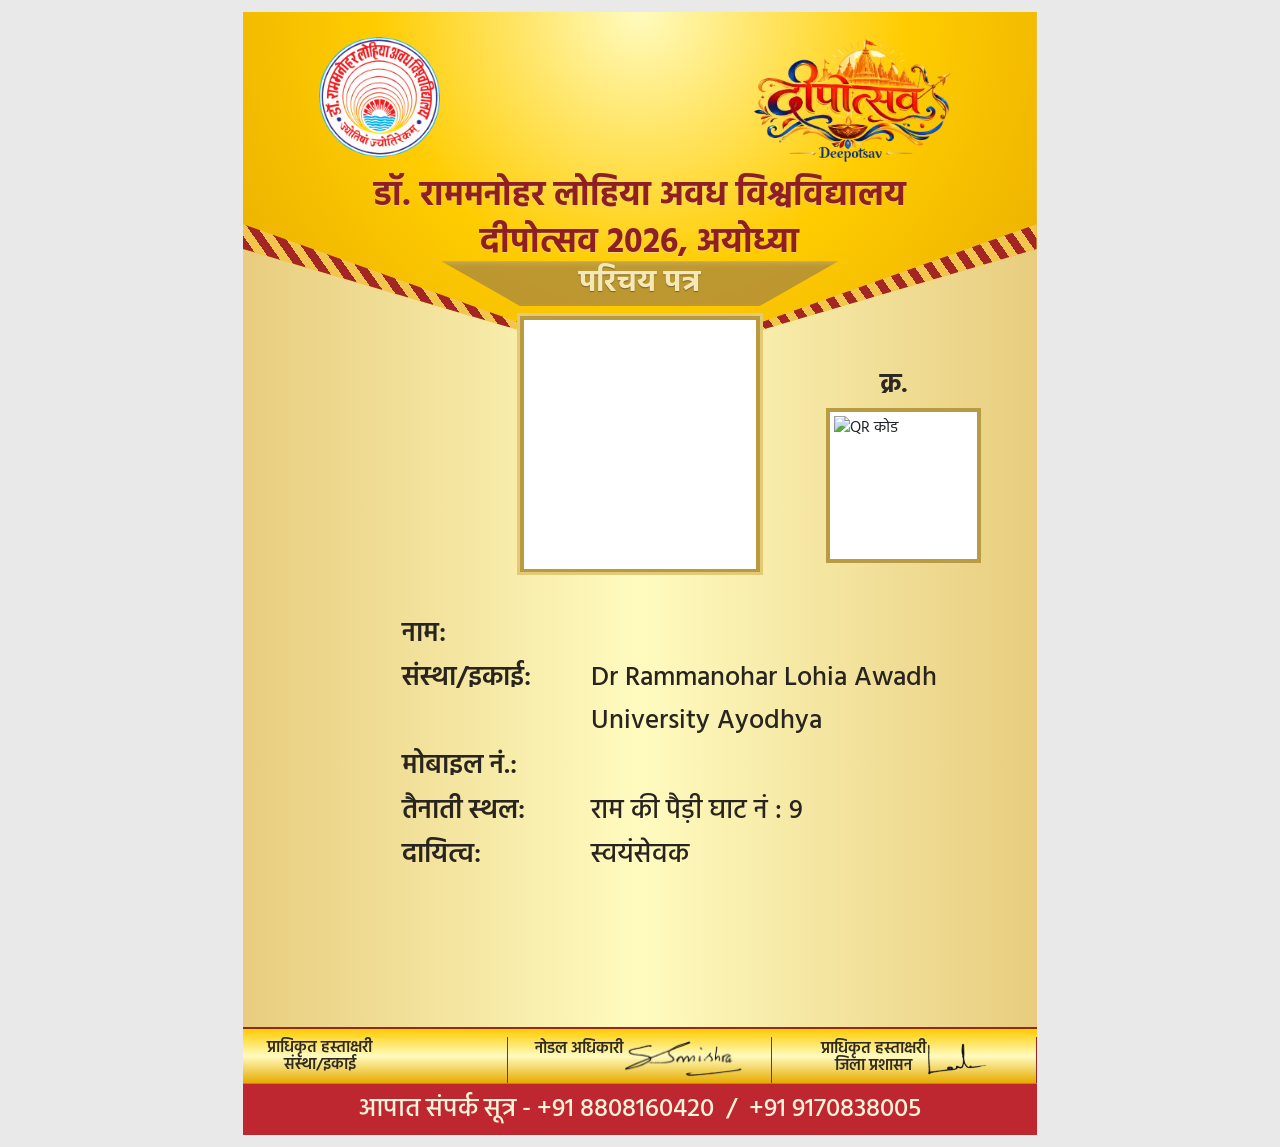
==== commit 0d9d17f9: "Remove default Anshuman and mobile fallbacks to eliminate flash of default data on pass load" ====
--- a/Department/Print_Data/index.html
+++ b/Department/Print_Data/index.html
@@ -476,12 +476,12 @@
         <div class="university">डॉ. राममनोहर लोहिया अवध विश्वविद्यालय<br>दीपोत्सव 2026, अयोध्या</div>
         <div class="card-title">परिचय पत्र</div>
         <div class="portrait-frame"><img id="dispPhoto" src="profile.jpg" alt="कार्ड धारक का फोटो" onerror="if(this.src!=='profile.jpg')this.src='profile.jpg'"></div>
-        <div class="badge-number" id="dispSerial">क्र.G09-05739</div>
+        <div class="badge-number" id="dispSerial">&nbsp;</div>
         <img class="qr" id="qrImage" src="" alt="QR कोड">
         <section class="details">
-            <div class="line"><div class="label">नाम:</div><div class="value" id="dispName">अंशुमन</div></div>
+            <div class="line"><div class="label">नाम:</div><div class="value" id="dispName">&nbsp;</div></div>
             <div class="line"><div class="label">संस्था/इकाई:</div><div class="value" id="dispDept">Dr Rammanohar Lohia Awadh University Ayodhya </div></div>
-            <div class="line"><div class="label">मोबाइल नं.:</div><div class="value" id="dispMob">9161914850</div></div>
+            <div class="line"><div class="label">मोबाइल नं.:</div><div class="value" id="dispMob">&nbsp;</div></div>
             <div class="line"><div class="label">तैनाती स्थल:</div><div class="value" id="dispDuty">राम की पैड़ी घाट नं : 9</div></div>
             <div class="line "><div class="label">दायित्व:</div><div class="value" id="dispRole">स्वयंसेवक</div></div>
         </section> 
@@ -502,10 +502,10 @@
         <div class="fine-border"></div>
     </main>
 
-    <script>
+            <script>
         const params = new URLSearchParams(window.location.search);
 
-        let id = params.get('id') || params.get('ID') || 'G09-05739';
+        let id = params.get('id') || params.get('ID') || '';
         let name = params.get('n') || params.get('name');
         let dept = params.get('dept');
         let mob = params.get('m') || params.get('mob');
@@ -515,9 +515,9 @@
 
         function applyPassData(pId, pName, pDept, pMob, pDuty, pRole, pPhoto) {
             document.getElementById('dispSerial').textContent = pId.startsWith('क्र.') ? pId : ('क्र.' + pId);
-            document.getElementById('dispName').textContent = pName || 'अंशुमन';
+            document.getElementById('dispName').textContent = pName || '';
             document.getElementById('dispDept').textContent = (pDept || 'Dr Rammanohar Lohia Awadh University Ayodhya') + ' ';
-            document.getElementById('dispMob').textContent = pMob || '9161914850';
+            document.getElementById('dispMob').textContent = pMob || '';
             document.getElementById('dispDuty').textContent = pDuty || 'राम की पैड़ी घाट नं : 9';
             document.getElementById('dispRole').textContent = pRole || 'स्वयंसेवक';
 
@@ -532,41 +532,66 @@
                 photoElem.src = "profile.jpg";
             }
 
-            const currentPassUrl = window.location.href;
+            // Clean Unique Pass URL for the QR code
+            const cleanPassId = pId.replace(/^क्र./, '');
+            const cleanUrl = window.location.origin + '/Department/Print_Data?id=' + encodeURIComponent(cleanPassId);
             const qrImg = document.getElementById('qrImage');
-            qrImg.src = 'https://api.qrserver.com/v1/create-qr-code/?size=300x300&margin=2&data=' + encodeURIComponent(currentPassUrl);
+            qrImg.src = 'https://api.qrserver.com/v1/create-qr-code/?size=300x300&margin=2&data=' + encodeURIComponent(cleanUrl);
         }
 
         async function initPass() {
+            // Apply initial params
             applyPassData(id, name, dept, mob, duty, role, photo);
 
-            if (!name || !photo || id === 'MzI3ODY=' || id === 'G09-05873' || id === 'G09-05739') {
-                let registry = {};
+            let foundData = null;
+
+            // 1. Check local passes.json
+            try {
+                const res = await fetch('passes.json');
+                if (res.ok) {
+                    const registry = await res.json();
+                    if (registry[id]) foundData = registry[id];
+                }
+            } catch(e) {
                 try {
-                    const res = await fetch('passes.json');
-                    if (res.ok) registry = await res.json();
-                } catch(e) {
-                    try {
-                        const res2 = await fetch('../passes.json');
-                        if (res2.ok) registry = await res2.json();
-                    } catch(e2) {}
-                }
-
+                    const res2 = await fetch('../passes.json');
+                    if (res2.ok) {
+                        const registry2 = await res2.json();
+                        if (registry2[id]) foundData = registry2[id];
+                    }
+                } catch(e2) {}
+            }
+
+            // 2. If not found in passes.json, fetch from Cloud Database (kvdb.io)
+            if (!foundData) {
+                try {
+                    const cloudRes = await fetch('https://kvdb.io/LbsybqpqrX2F5v7kjFiA2a/' + encodeURIComponent(id));
+                    if (cloudRes.ok) {
+                        const cloudData = await cloudRes.json();
+                        if (cloudData && (cloudData.name || cloudData.id)) {
+                            foundData = cloudData;
+                        }
+                    }
+                } catch(err) {}
+            }
+
+            // 3. Fallback to localStorage if available on current device
+            if (!foundData) {
                 try {
                     const saved = JSON.parse(localStorage.getItem('all_saved_passes')) || [];
-                    saved.forEach(p => { if (p.id) registry[p.id] = p; });
+                    const localMatch = saved.find(p => p.id === id);
+                    if (localMatch) foundData = localMatch;
                 } catch(e) {}
-
-                const matched = registry[id];
-                if (matched) {
-                    name = name || matched.name;
-                    dept = dept || matched.dept;
-                    mob = mob || matched.mob;
-                    duty = duty || matched.duty;
-                    role = role || matched.role;
-                    photo = photo || matched.photo;
-                    applyPassData(id, name, dept, mob, duty, role, photo);
-                }
+            }
+
+            if (foundData) {
+                name = name || foundData.name;
+                dept = dept || foundData.dept;
+                mob = mob || foundData.mob;
+                duty = duty || foundData.duty;
+                role = role || foundData.role;
+                photo = photo || foundData.photo;
+                applyPassData(id, name, dept, mob, duty, role, photo);
             }
         }
 
